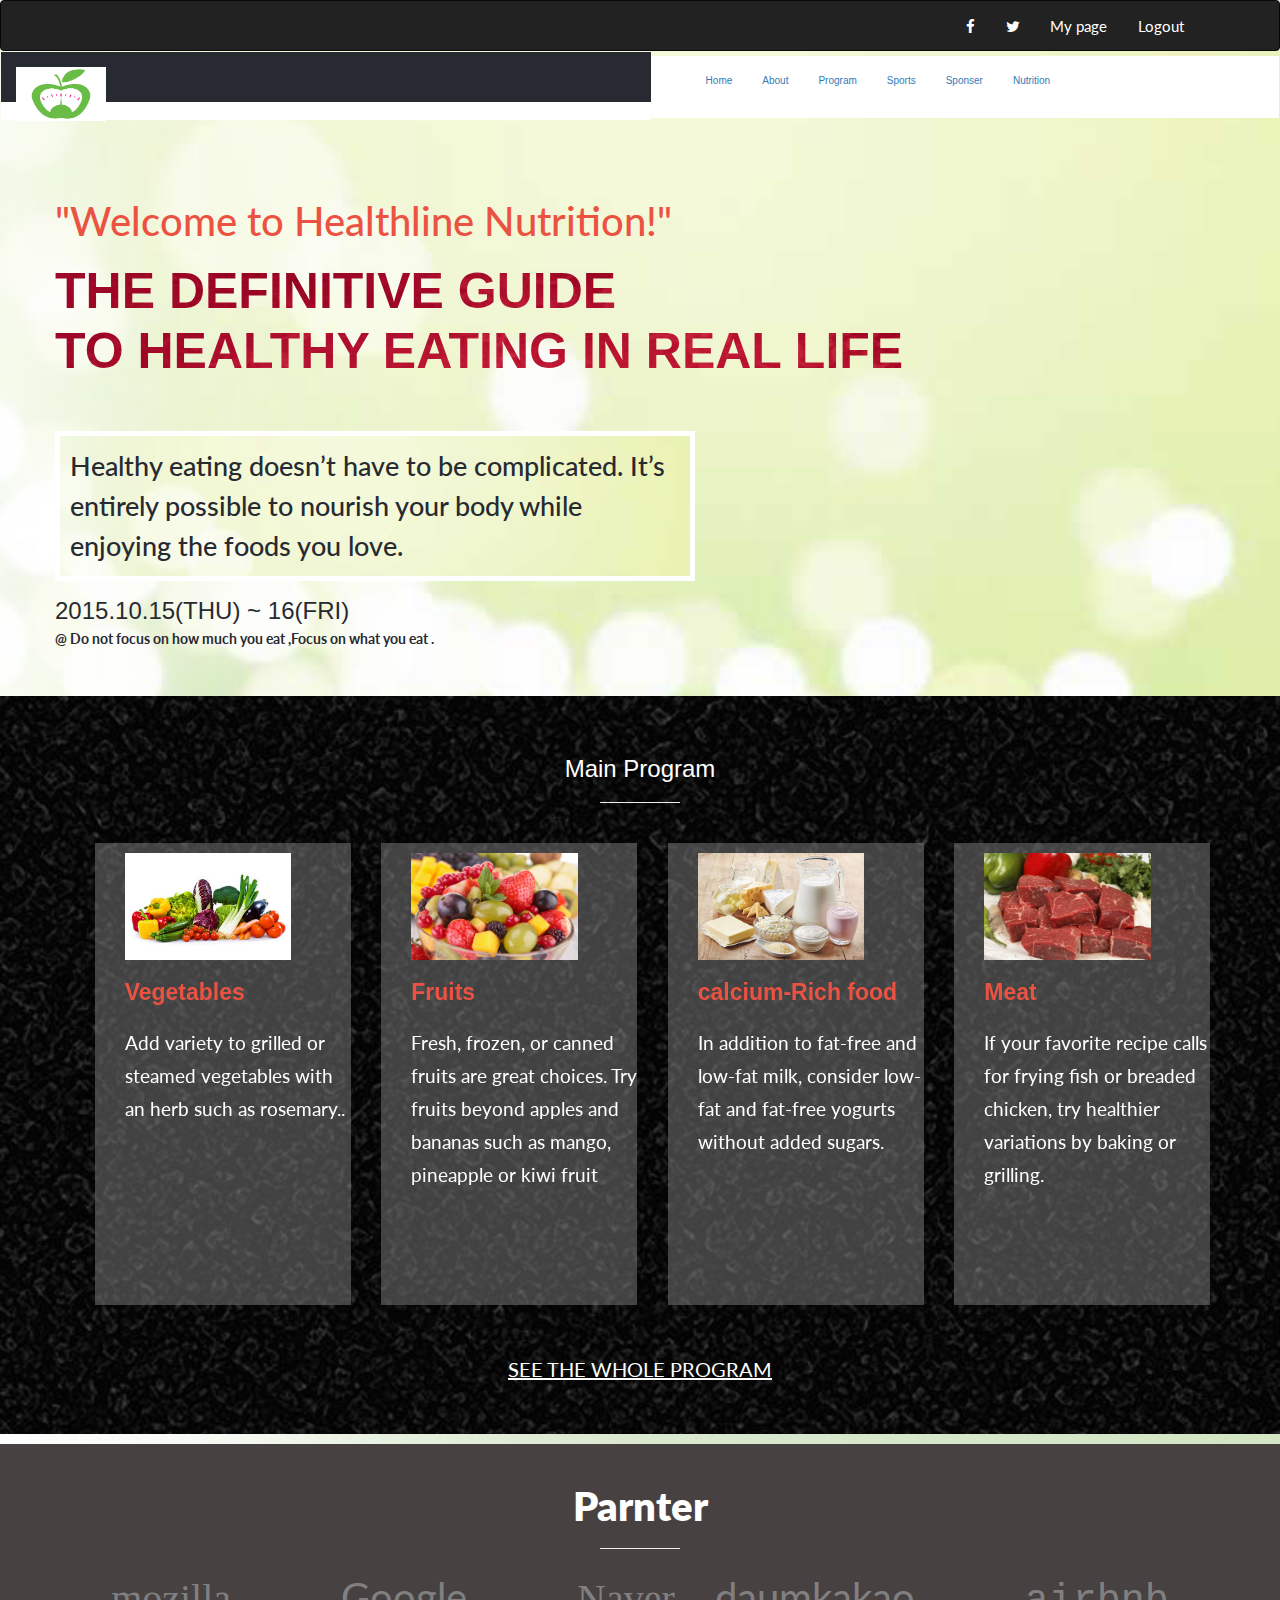
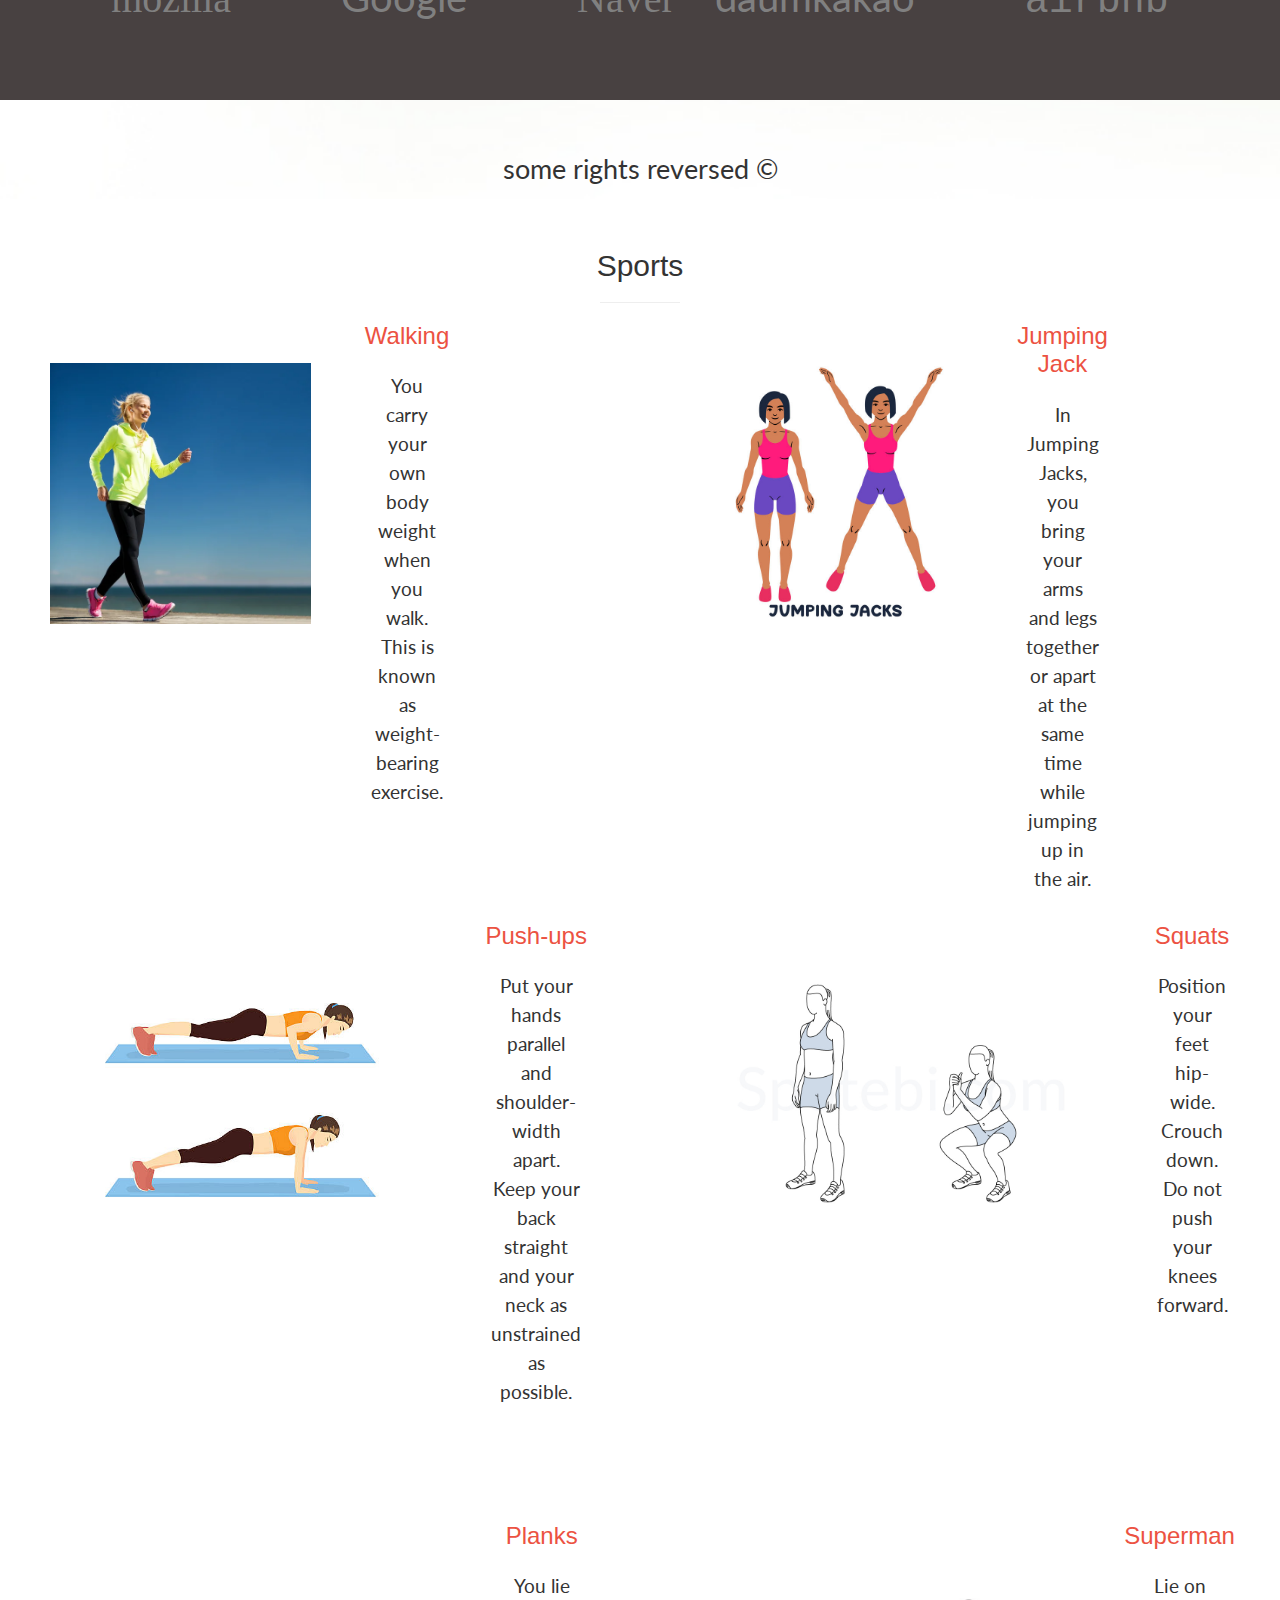
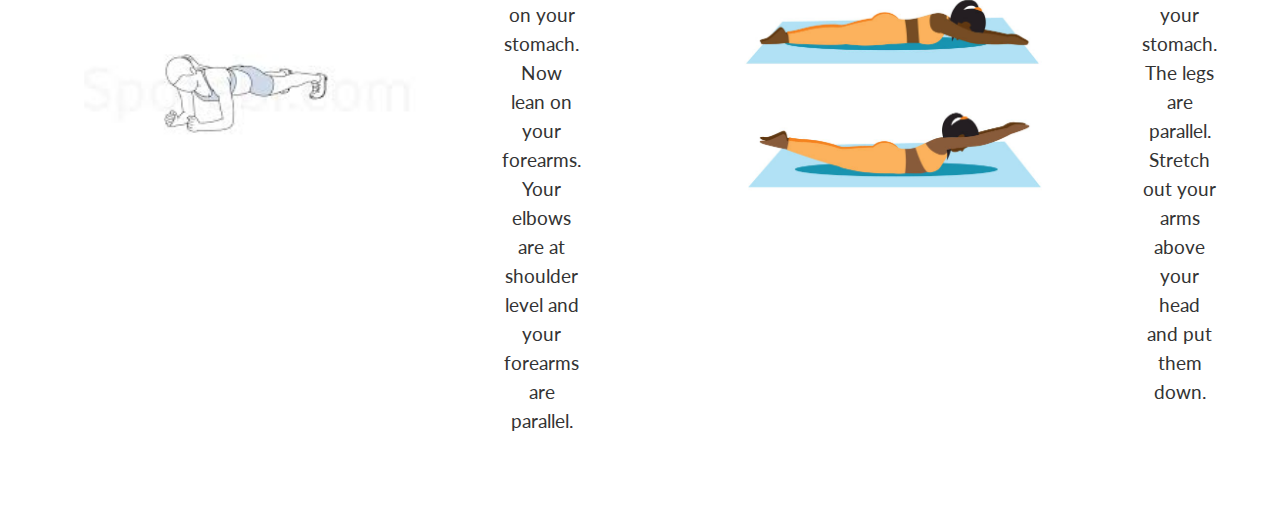
==== index.html @ 082dfc85 "update index" ====
<!DOCTYPE html>
<html lang="en">
  <head>
    <meta charset="UTF-8" />
    <meta http-equiv="X-UA-Compatible" content="IE=edge" />
    <meta name="viewport" content="width=device-width, initial-scale=1.0" />
    <link
      href="https://fonts.googleapis.com/css?family=Lato:400,700"
      rel="stylesheet"
      type="text/css"
    />
    <link href="https://fonts.cdnfonts.com/css/cocogoose" rel="stylesheet">
                
    <link
      rel="stylesheet"
      href="https://maxcdn.bootstrapcdn.com/bootstrap/3.4.1/css/bootstrap.min.css"
    />
    <link
      rel="stylesheet"
      href="https://cdnjs.cloudflare.com/ajax/libs/font-awesome/4.7.0/css/font-awesome.min.css"
    />
    <link rel="stylesheet" href="assets/CSS/style.css" />
    <title>Nutrition</title>
  </head>
  <body>
    <div class="container-fluid">
      <div class="row">
        <nav class="navbar navbar-inverse text-white socialMediaIcons" id="home">
          <div class="icon-bar navbar-right">
            <a href="#" class="facebook"><i class="fa fa-facebook"></i></a>
            <a href="#" class="twitter"><i class="fa fa-twitter"></i></a>
            <a href="#">My page</a>
            <a href="#">Logout</a>
          </div>
        </nav>
      </div>
      <div class="row">
        <nav class="navbar" id="navbar">
          <div class="navbar-header">
            <a class="navbar-brand" href="#">
              <img src="assets/images/img4.png" alt="navbar logo imag" />
            </a>
        </div>
          <ul class="nav navbar-nav navItem text-secondary" id="navMenu">
            <li class="active"><a href="index.html">Home</a></li>
            <li><a href="about.html">About</a></li>
            <li><a href="#program">Program</a></li>
            <li><a href="#sports">Sports</a></li>
            <li><a href="#">Sponser</a></li>
            <li><a href="#">Nutrition</a></li>
          </ul>
         
          <div class="humgurger">
            <span class="bar"></span>
            <span class="bar"></span>
            <span class="bar"></span>
          </div>
        </nav>
      </div>
      <div class="row introduction">
        
        <p>"Welcome to Healthline Nutrition!"</p>
        <h1 class="secondHeader">
          The Definitive Guide<br />
          to Healthy Eating in Real Life
        </h1>

        <p id="second-p">
         Healthy eating doesn’t have to be complicated. It’s entirely possible
          to nourish your body while enjoying the foods you love.
        </p>
        <h3> 2015.10.15(THU) ~ 16(FRI)</h3>
        <h5> @ Do not focus on how much you eat ,Focus on what you eat .</h5>
      </div>
      <div class="row mainProgram" id="program">
        <h3>Main Program</h3>
        <hr />
        <div class="col-sm card">
          <img src="assets/images/vegtables.jpg" alt="Vegtables" />
          <h4 class="card-title">Vegetables</h4>
          <p class="card-text">
            Add variety to grilled or steamed vegetables with an herb such as
            rosemary..
          </p>
        </div>
        <div class="col-sm card">
          <img src="assets/images/fruits.jpg" alt=" fruits" />
          <h4 class="card-title">Fruits</h4>
          <p class="card-text">
            Fresh, frozen, or canned fruits are great choices. Try fruits beyond apples and bananas such as mango, pineapple or kiwi fruit
          </p>
        </div>
        <div class="col-sm card">
          <img
            src="assets/images/calcium.jpg"
            alt=" calcuim-rich food image"
          />
          <h4 class="card-title">calcium-Rich food</h4>
          <p class="card-text">
            In addition to fat-free and low-fat milk, consider low-fat and fat-free yogurts without added sugars.
          </p>
        </div>
        <div class="col-sm card">
          <img src="assets/images/meat.jpg" alt=" meat picture" />
          <h4 class="card-title">Meat</h4>
          <p class="card-text">
            If your favorite recipe calls for frying fish or breaded chicken, try healthier variations by baking or grilling. 
          </p>
        </div>

        <p class="text-white" id="wholeProgram">SEE THE WHOLE PROGRAM</p>
      </div>
      <div class="row">
      <section class="sports">
        <h2>Sports</h2>
        <hr>
      </section>
      
      </div>
      <div class="row">
        <section class="partner">
            <h3>Parnter</h3>
            <hr>
            <span class="mozilla">
             mozilla
            </span>
            <span class=" google">
              Google
            </span>
            <span class="naver">
              Naver
            </span>
            <span  class="daumkakao">
              daumkakao
            </span>
            <span  class="airbnb">
              airbnb
            </span>
        </section>
      </div>
      <div class="row">
        <footer>
             <p>
              some rights reversed 	&copy;
            </p>
            
          </footer>
      </div>
    </div>

    <script src="sport.js"></script>
    <script src="script.js"></script>
  </body>
  
</html>
---- assets/CSS/style.css ----
* {
  font-size: 2rem;
  font-family: "Lato", sans-serif;
}

.container-fluid {
  background-image: url('../images/Nutrition-Background.jpg');
  background-repeat: no-repeat;
  background-size: cover;
}

.socialMediaIcons {
  display: none;
}

.navItem {
  position: fixed;
  left: -100%;
  width: 100%;
  height: 100%;
  gap: 0;
  color: rgb(51, 47, 47);
  font-size: 3.6rem;
  padding: 4rem;
  text-align: center;
  background-color: #f7f3f3;
}

.navItem.active {
  left: 0;
}

.navItem li {
  padding: 2rem;
  border: 3px solid gainsboro;
  margin-top: 2rem;
  margin-left: 2rem;
}

.navItem.active li:hover {
  border: 3px solid red;
}

.navItem.active li a:focus {
  border: 3px solid green;
}

.navbar-brand {
  display: none;
}

.humgurger {
  display: block;
  margin-left: 2.5rem;
  margin-top: 2rem;
}

.humgurger .bar {
  background-color: #272a31;
  display: block;
  width: 25px;
  height: 3px;
  margin: 5px;
  -webkit-transition: all 0.3s ease-in-out;
  transition: all 0.3s ease-in-out;
}

.humgurger.active .bar:nth-child(2) {
  opacity: 0;
}

.humgurger.active .bar:nth-child(1) {
  transform: translateY(8px) rotate(45deg);
}

.humgurger.active .bar:nth-child(3) {
  transform: translateY(-8px) rotate(-45deg);
}

.introduction {
  margin-top: 6rem;
  line-height: 4rem;
}

footer p {
  display: none;
}

.introduction p {
  margin-left: 5.5rem;
  font-size: 2.5rem;
  color: #ec5242;
  font-family: "Lato", sans-serif;
  font-weight: 400;
}

.secondHeader {
  background-image: url('../images/bg2.jpg');
  background-repeat: no-repeat;
  background-size: cover;
  -webkit-background-clip: text;
  -webkit-text-fill-color: transparent;
  text-transform: uppercase;
  font-family: "Cocogoose", sans-serif;
  font-weight: 800;
  -webkit-font-smoothing: antialiased;
  margin-left: 5.5rem;
  line-height: 4rem;
}

#second-p {
  width: 86%;
  max-width: 100%;
  border: 3px solid white;
  color: #272a31;
  padding: 1rem;
  font-family: "Lato", sans-serif;
  background-image: url('../images/Nutrition-Background.jpg');
  background-repeat: no-repeat;
  margin-top: 5rem;
  font-size: 1.6rem;
  line-height: 3rem;
}

.introduction h3 {
  font-family: 'COCOGOOSE', sans-serif;
  color: #272a31;
  margin-left: 5.5rem;
  line-height: 2rem;
}

.introduction h5 {
  font-family: 'Lato', sans-serif;
  margin-bottom: 5rem;
  margin-left: 5.5rem;
  font-weight: 700;
  color: #272a31;
}

.navItem .active {
  width: 100%;
}

.mainProgram {
  text-align: center;
  background-image: url('../images/mainProgram-bg.jpg');
  background-repeat: no-repeat;
  background-size: cover;
  color: white;
  height: 100%;
}

hr {
  width: 80px;
  color: #ec5242;
  background-color: #ec5242;
}

.mainProgram h3 {
  margin-top: 6rem;
}

.card {
  width: 93%;
  display: flex;
  flex-direction: row;
  margin-top: 2rem;
  backdrop-filter: contrast(0.5);
  overflow: hidden;
  margin-left: 2.5rem;
  padding-left: 10px;
}

.card :hover {
  border: 3px solid;
}

.card :focus-visible {
  border: 3px solid;
}

.card img {
  height: 10vh;
  width: 11vw;
  padding-top: 1rem;
}

.card-title {
  color: #ec5242;
  text-align: center;
  font-family: "COCOGOOSE", sans-serif;
  font-weight: 700;
  font-size: 2rem;
  margin-left: 2rem;
  margin-top: 4rem;
}

.card-text {
  font-family: "Lato", cursive;
  margin-left: 2rem;
  margin-top: 1rem;
  text-align: start;
  font-size: 1.7rem;
  line-height: 2.9rem;
}

#wholeProgram {
  text-decoration-line: underline;
  color: white;
  font-family: "Lato", sans-serif;
  font-weight: 400;
  margin-top: 5rem;
}

.sports {
  text-align: center;
}

.sports h2 {
  margin-top: 5rem;
}

.partner {
  display: none;
}

footer {
  display: none;
}

@media only screen and (min-width: 768px) {
  * {
    font-size: 2rem;
    font-family: "COCOGOOSE", sans-serif;
  }

  .container-fluid {
    background-color: #f7f3f3;
    height: 100%;
  }

  .socialMediaIcons {
    display: block;
  }

  .socialMediaIcons .icon-bar {
    padding: 1rem;
    margin-right: 7rem;
  }

  .socialMediaIcons .icon-bar a {
    color: white;
    font-family: "COCOGOOSE", cursive;
    font-family: "Lato", cursive;
    padding-left: 1rem;
    font-size: 1.5rem;
    padding-right: 1.5rem;
  }

  .socialMediaIcons .icon-bar a:hover {
    text-decoration: wavy;
    font-size: larger;
    border: 2px solid darkred;
    background-color: #ec5242;
  }

  .socialMediaIcons .icon-bar a:focus {
    border: 3px solid red;
    text-decoration: wavy;
    font-size: larger;
  }

  #navbar {
    display: flex;
    justify-content: space-between;
  }

  .navbar-brand {
    display: block;
    background-color: #272a31;
  }

  .navbar-brand img {
    width: 7vw;
    height: 6vh;
    margin-right: 53rem;
  }

  .humgurger {
    display: none;
  }

  .navbar-header {
    float: left;
    background-color: white;
    margin-top: -2rem;
  }

  #navMenu {
    font-size: 1.5rem;
    font-family: 'Lato', cursive;
    display: flex;
    position: relative;
    left: 0;
    padding-top: 0;
    background-color: white;
    margin-top: -16px;
  }

  #navMenu li {
    border: none;
    width: initial;
    height: 22px;
    margin: 0;
    padding: 0;
  }

  #navMenu li a {
    font-family: "COCOGOOSE", sans-serif;
    font-size: 1rem;
  }

  .navItem.active {
    width: auto;
  }

  footer p {
    font-size: 2.7rem;
    font-family: "Lato", sans-serif;
    padding-top: 5rem;
    text-align: center;
    display: block;
  }

  .introduction p {
    margin-left: 5.5rem;
    font-size: 4rem;
    color: #ec5242;
    font-family: "Lato", sans-serif;
    font-weight: 500;
  }

  .introduction .secondHeader {
    background-image: url('../images/red-bg.jpg');
    background-repeat: repeat;
    -webkit-background-clip: text;
    -webkit-text-fill-color: transparent;
    text-transform: uppercase;
    font-family: "Cocogoose", "helvetica neue", helvetica, arial, sans-serif;
    font-weight: 800;
    -webkit-font-smoothing: antialiased;
    margin-left: 5.5rem;
    line-height: 6rem;
    font-size: 5rem;
  }

  #second-p {
    width: 50%;
    max-width: 100%;
    border: 5px solid white;
    color: #272a31;
    padding: 1rem;
    font-family: "Lato", cursive;
    margin-top: 5rem;
    font-size: 2.7rem;
    line-height: 4rem;
  }

  .card {
    width: 20%;
    max-width: 100%;
    display: inline-flex;
    flex-direction: column;
    backdrop-filter: contrast(0.5);
    height: 46.2rem;
  }

  .card img {
    height: 13vh;
    width: 13vw;
    padding-top: 1rem;
    margin-left: 2rem;
  }

  .card-title {
    color: #ec5242;
    text-align: left;
    font-family: "COCOGOOSE", sans-serif;
    font-weight: 700;
    font-size: 2.3rem;
    margin-top: 2rem;
  }

  .card-text {
    font-family: "Lato", cursive;
    text-align: start;
    font-size: 1.9rem;
    line-height: 3.3rem;
  }

  #wholeProgram {
    text-decoration-line: underline;
    color: white;
    font-family: 'Lato', sans-serif;
    font-weight: 400;
    margin-top: 5rem;
    margin-bottom: 5rem;
  }

  .sports .card1 {
    width: 60%;
    margin-left: 1rem;
    margin-right: 1rem;
    display: flex;
    height: 60rem;
  }

  .card1 img {
    width: 60vw;
    height: 29vh;
    margin: 4rem;
  }

  .card2 {
    display: flex;
    flex-direction: column;
  }

  .card2 h3 {
    display: contents;
    color: #ec5242;
    margin-top: 10rem;
    font-family: "COCOGOOSE", sans-serif;
  }

  .card2 p {
    font-family: "Lato", sans-serif;
    padding: 2rem;
    line-height: 2.9rem;
    font-size: 1.9rem;
  }

  .partner {
    text-align: center;
    margin-top: 0;
    background-color: #484141;
    color: white;
    padding-bottom: 7rem;
    display: block;
  }

  .partner h3 {
    font-family: "Lato", sans-serif;
    margin-top: 1rem;
    padding-top: 4rem;
    font-size: 4rem;
    font-weight: 800;
  }

  .partner .mozilla {
    font-family: "Titan One", cursive;
    text-align: left;
    color: grey;
    font-size: 4rem;
    padding-right: 10rem;
  }

  .partner .google {
    font-family: "Lato", cursive;
    text-align: left;
    color: grey;
    font-size: 4rem;
    padding-right: 10rem;
  }

  .partner .naver {
    font-family: "Titan One", cursive;
    text-align: left;
    color: grey;
    font-size: 4rem;
    margin-right: 3rem;
  }

  .partner .daumkakao {
    font-family: "Lato", cursive;
    text-align: left;
    color: grey;
    font-size: 4rem;
    padding-right: 10rem;
  }

  .partner .airbnb {
    font-family: monospace;
    text-align: left;
    color: grey;
    font-size: 4rem;
  }

  footer {
    text-align: center;
    display: block;
  }
}
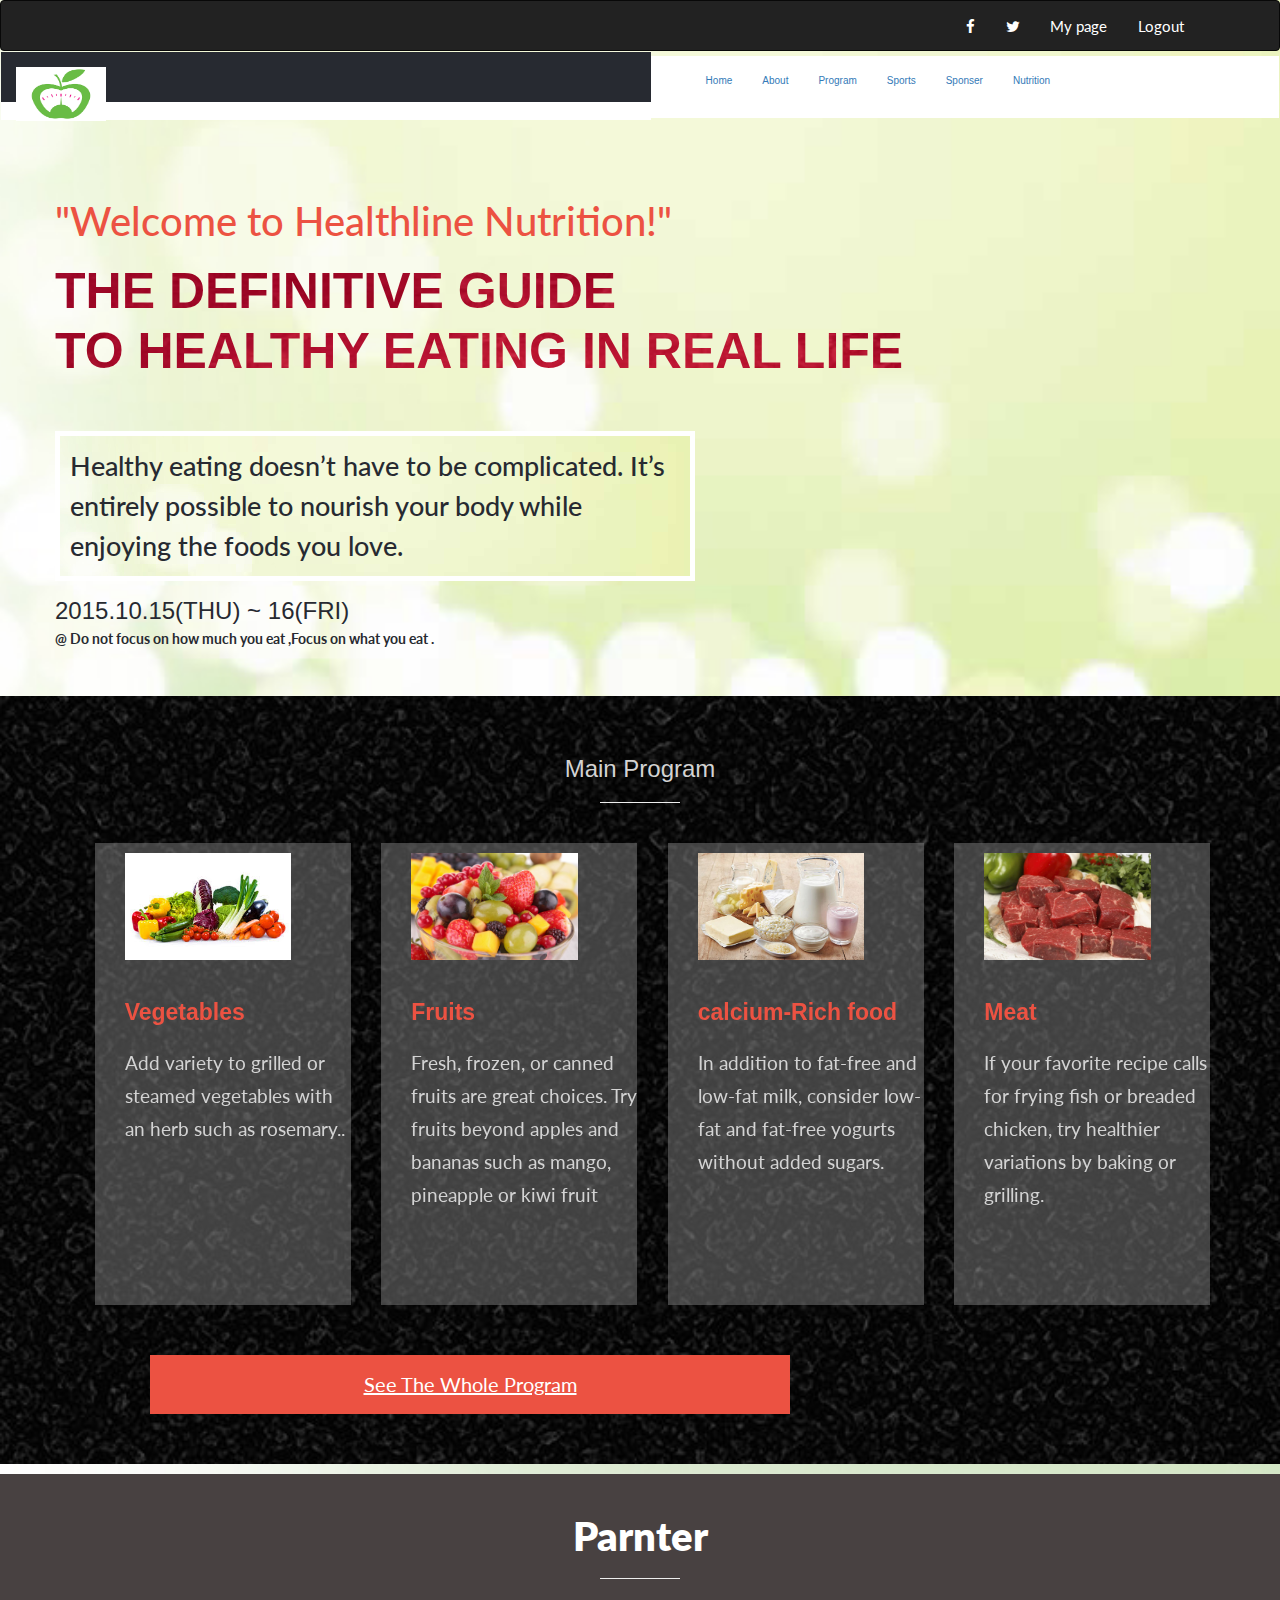
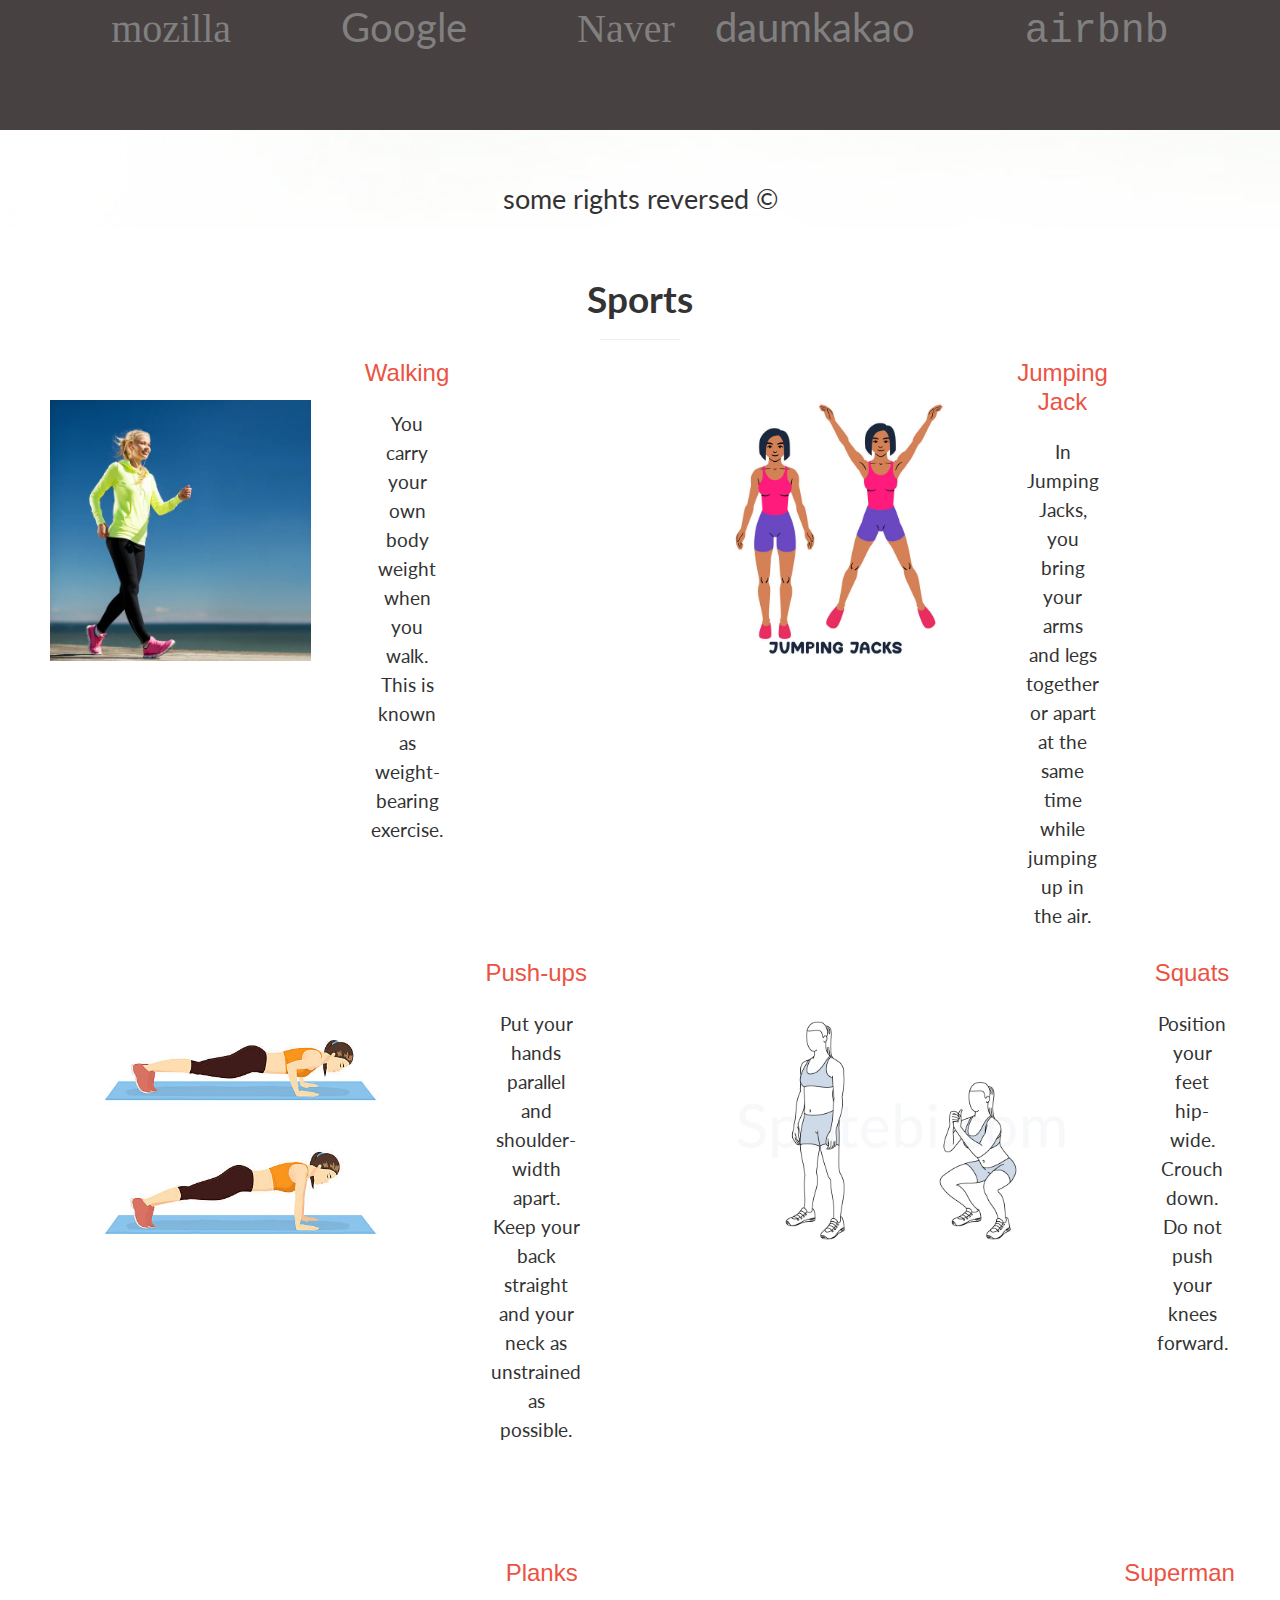
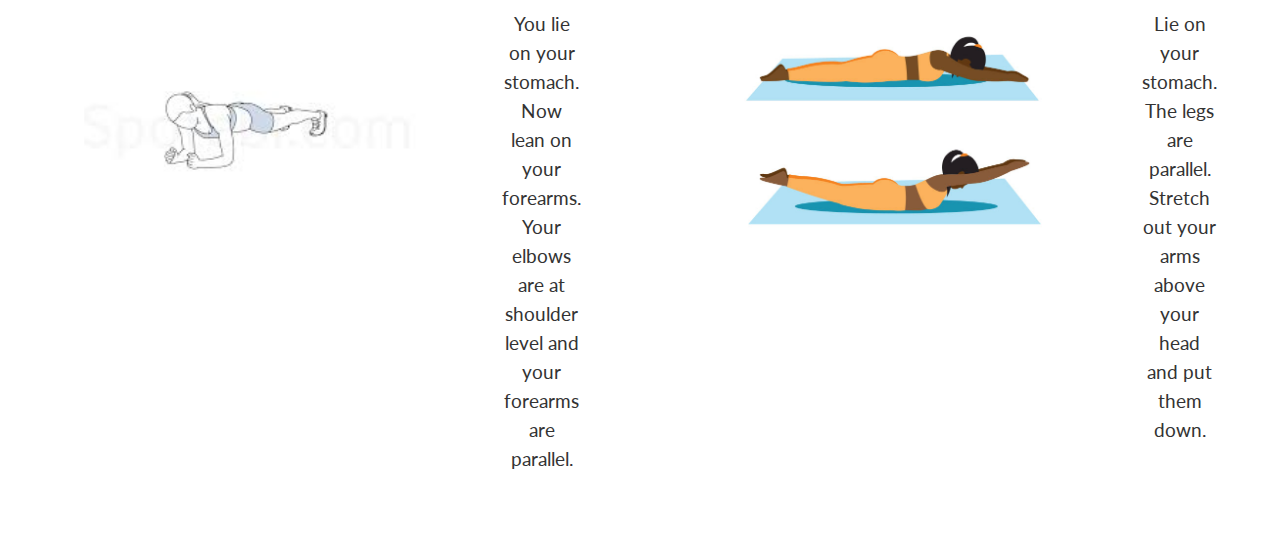
==== commit 64ee80d4: "update Main Program mobile version" ====
--- a/index.html
+++ b/index.html
@@ -108,7 +108,7 @@
           </p>
         </div>
 
-        <p class="text-white" id="wholeProgram">SEE THE WHOLE PROGRAM</p>
+        <p class="text-white" id="wholeProgram">See The Whole Program</p>
       </div>
       <div class="row">
       <section class="sports">
--- a/assets/CSS/style.css
+++ b/assets/CSS/style.css
@@ -1,11 +1,10 @@
-
 * {
   font-size: 2rem;
   font-family: "Lato", sans-serif;
 }
 
 .container-fluid {
-  background-image: url('../images/Nutrition-Background.jpg');
+  background-image: url("../images/Nutrition-Background.jpg");
   background-repeat: no-repeat;
   background-size: cover;
 }
@@ -96,7 +95,7 @@
 }
 
 .secondHeader {
-  background-image: url('../images/bg2.jpg');
+  background-image: url("../images/bg2.jpg");
   background-repeat: no-repeat;
   background-size: cover;
   -webkit-background-clip: text;
@@ -116,7 +115,7 @@
   color: #272a31;
   padding: 1rem;
   font-family: "Lato", sans-serif;
-  background-image: url('../images/Nutrition-Background.jpg');
+  background-image: url("../images/Nutrition-Background.jpg");
   background-repeat: no-repeat;
   margin-top: 5rem;
   font-size: 1.6rem;
@@ -124,14 +123,14 @@
 }
 
 .introduction h3 {
-  font-family: 'COCOGOOSE', sans-serif;
+  font-family: "COCOGOOSE", sans-serif;
   color: #272a31;
   margin-left: 5.5rem;
   line-height: 2rem;
 }
 
 .introduction h5 {
-  font-family: 'Lato', sans-serif;
+  font-family: "Lato", sans-serif;
   margin-bottom: 5rem;
   margin-left: 5.5rem;
   font-weight: 700;
@@ -144,7 +143,7 @@
 
 .mainProgram {
   text-align: center;
-  background-image: url('../images/mainProgram-bg.jpg');
+  background-image: url("../images/mainProgram-bg.jpg");
   background-repeat: no-repeat;
   background-size: cover;
   color: white;
@@ -159,6 +158,7 @@
 
 .mainProgram h3 {
   margin-top: 6rem;
+  color: #d3d3d3;
 }
 
 .card {
@@ -181,36 +181,41 @@
 }
 
 .card img {
-  height: 10vh;
-  width: 11vw;
+  height: 18vh;
+  width: 18vw;
   padding-top: 1rem;
 }
 
 .card-title {
   color: #ec5242;
-  text-align: center;
-  font-family: "COCOGOOSE", sans-serif;
-  font-weight: 700;
-  font-size: 2rem;
-  margin-left: 2rem;
-  margin-top: 4rem;
+    text-align: center;
+    font-family: "COCOGOOSE", sans-serif;
+    font-size: 1.7rem;
+    margin-left: 2rem;
+    text-align: start;
+    padding-top: 2rem;
 }
 
 .card-text {
-  font-family: "Lato", cursive;
+  font-family: "Lato", sans-serif;
   margin-left: 2rem;
   margin-top: 1rem;
   text-align: start;
   font-size: 1.7rem;
   line-height: 2.9rem;
+  color: #d3d3d3;
 }
 
 #wholeProgram {
-  text-decoration-line: underline;
-  color: white;
+  color: #d3d3d3;
   font-family: "Lato", sans-serif;
   font-weight: 400;
   margin-top: 5rem;
+  width: 50%;
+  background-color: #ec5242;
+  padding: 15px;
+  margin-left: 15rem;
+  margin-bottom: 5rem;
 }
 
 .sports {
@@ -219,6 +224,9 @@
 
 .sports h2 {
   margin-top: 5rem;
+  font-family: 'Lato', sans-serif;
+  font-weight: 700;
+  font-size: 3.7rem;
 }
 
 .partner {
@@ -299,7 +307,7 @@
 
   #navMenu {
     font-size: 1.5rem;
-    font-family: 'Lato', cursive;
+    font-family: "Lato", cursive;
     display: flex;
     position: relative;
     left: 0;
@@ -342,7 +350,7 @@
   }
 
   .introduction .secondHeader {
-    background-image: url('../images/red-bg.jpg');
+    background-image: url("../images/red-bg.jpg");
     background-repeat: repeat;
     -webkit-background-clip: text;
     -webkit-text-fill-color: transparent;
@@ -402,7 +410,7 @@
   #wholeProgram {
     text-decoration-line: underline;
     color: white;
-    font-family: 'Lato', sans-serif;
+    font-family: "Lato", sans-serif;
     font-weight: 400;
     margin-top: 5rem;
     margin-bottom: 5rem;
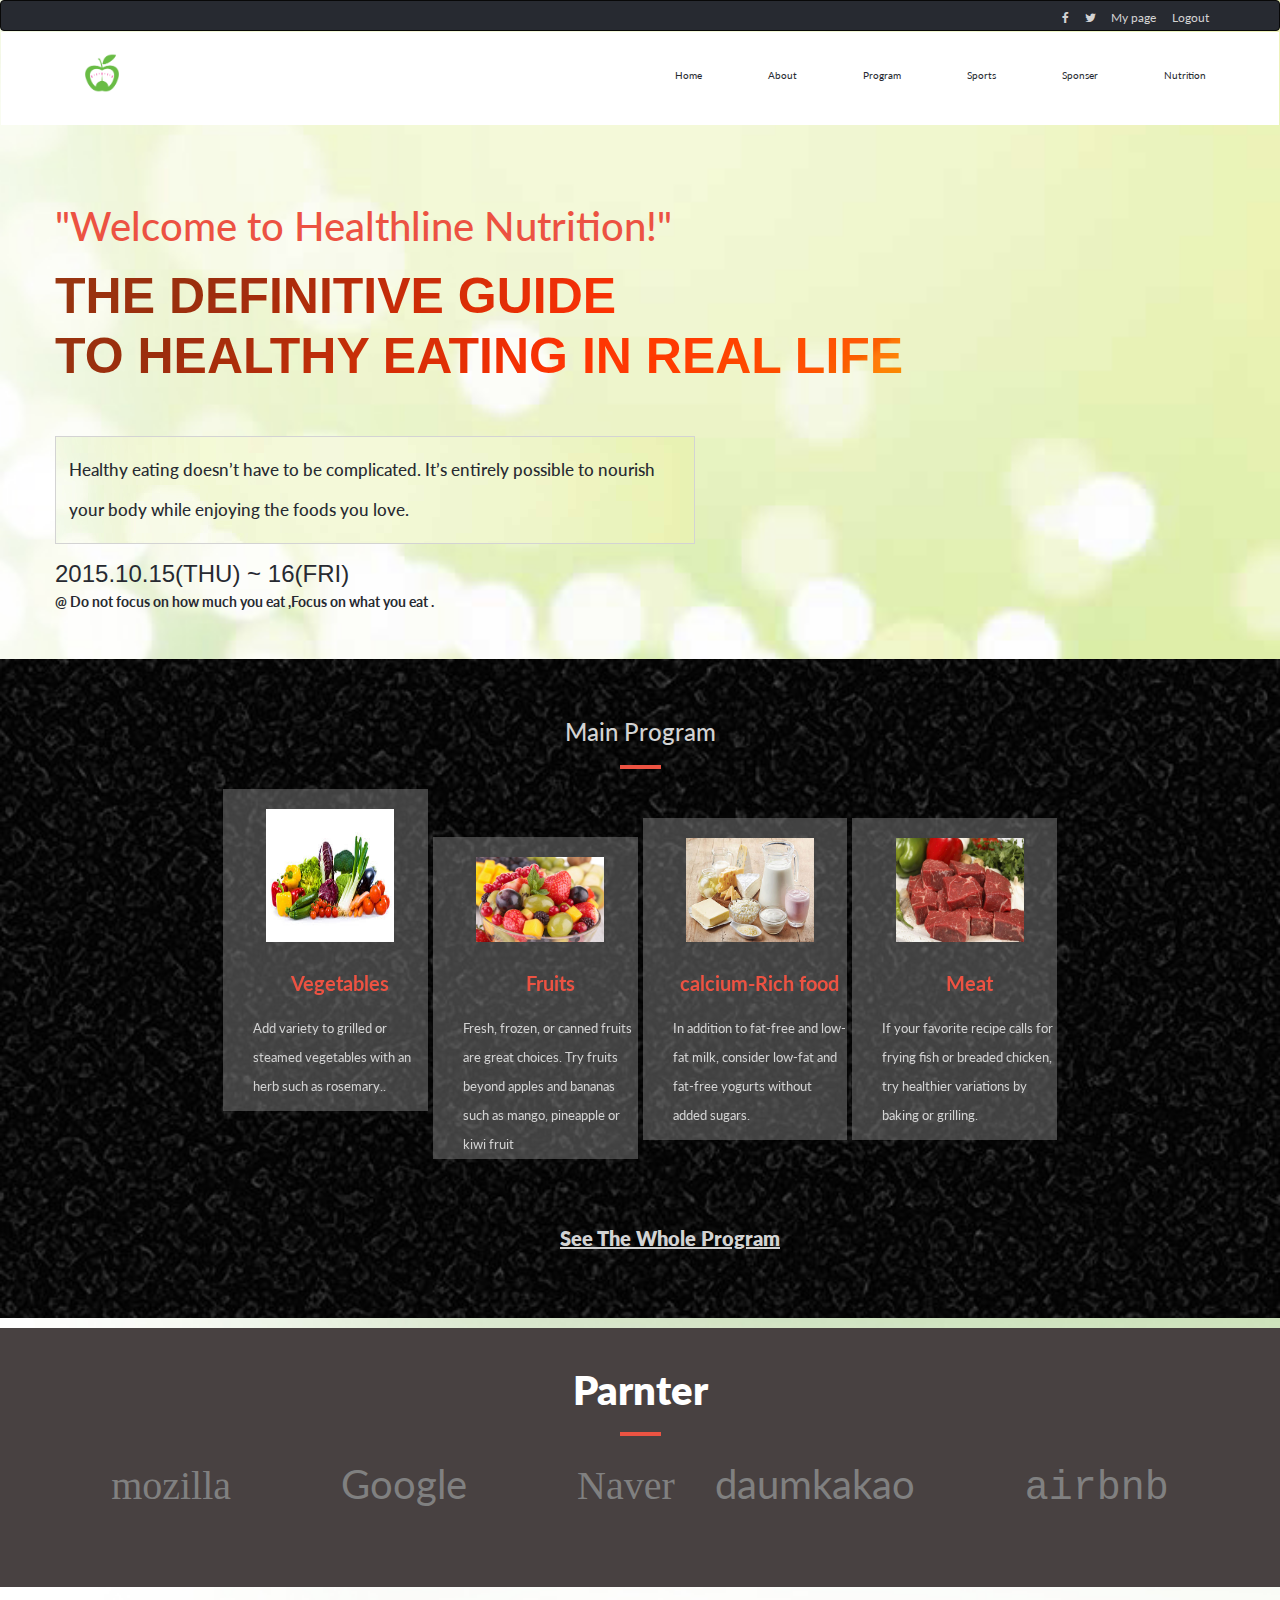
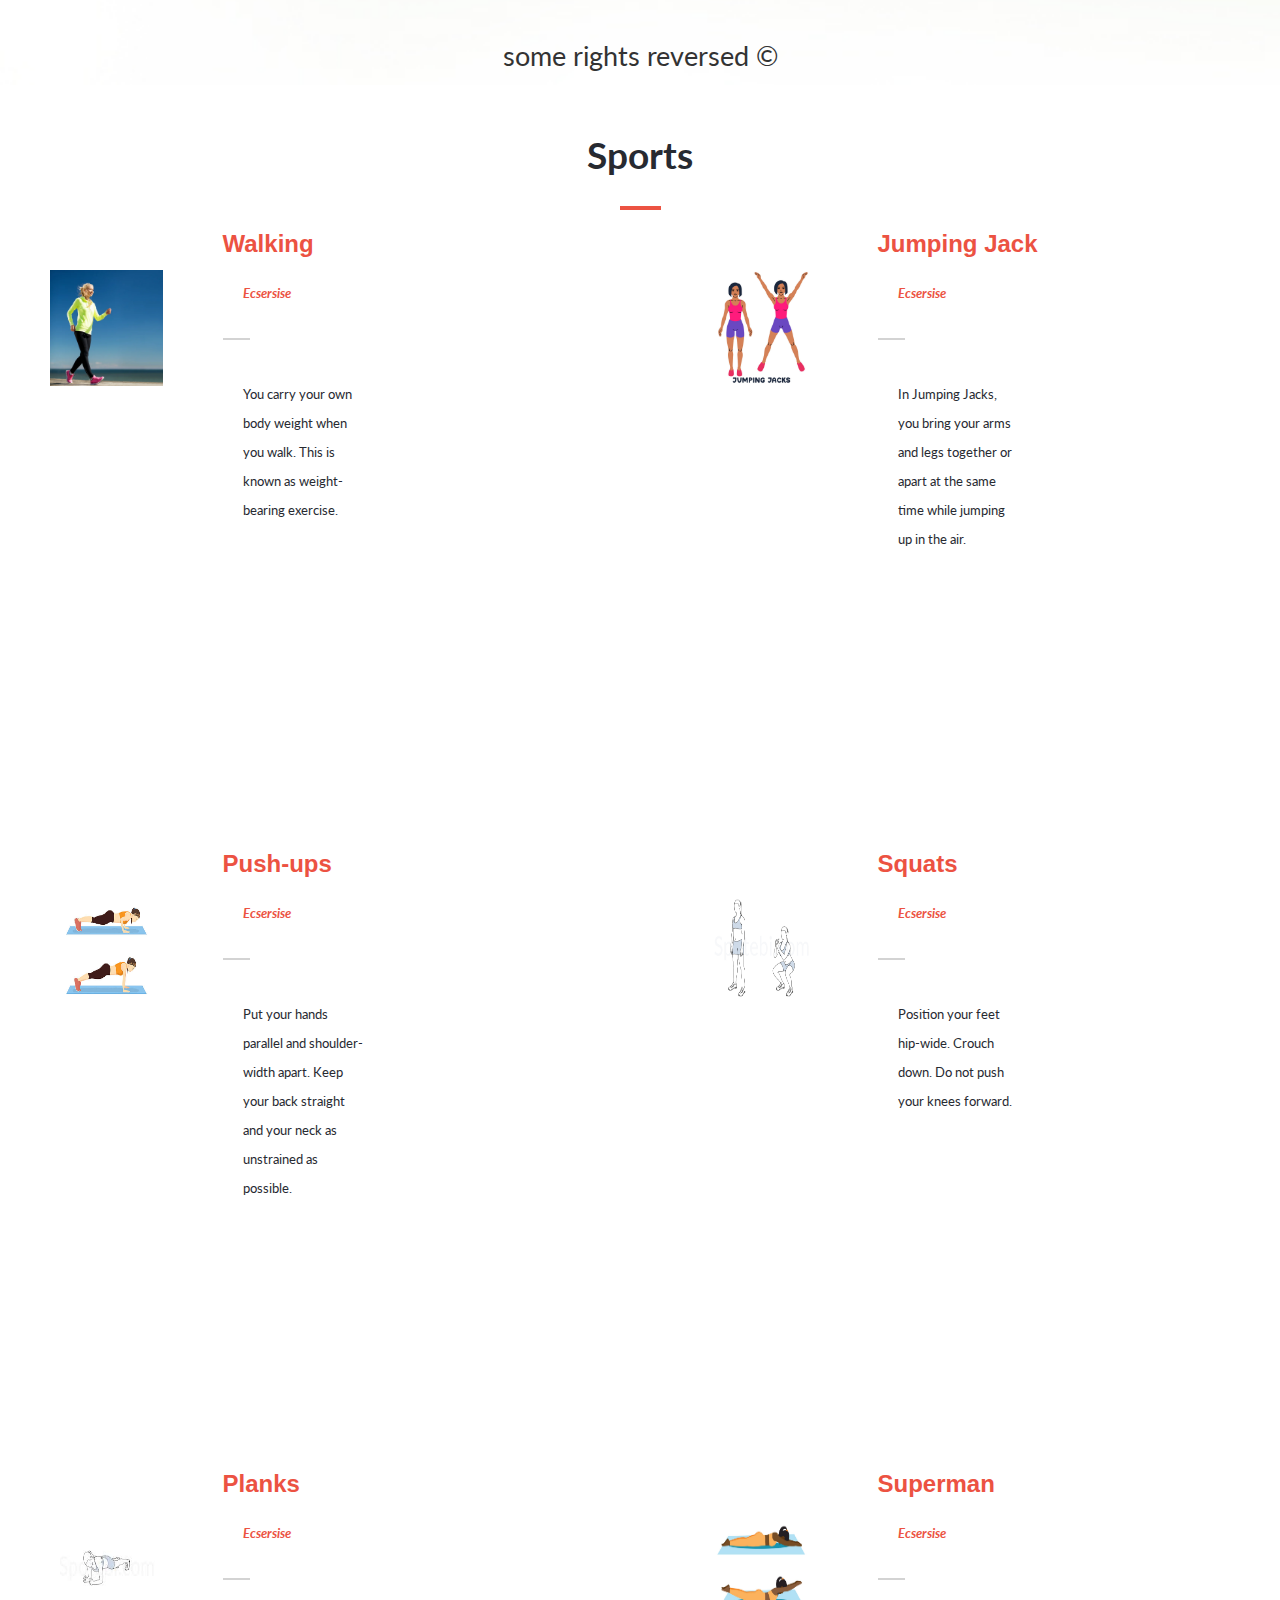
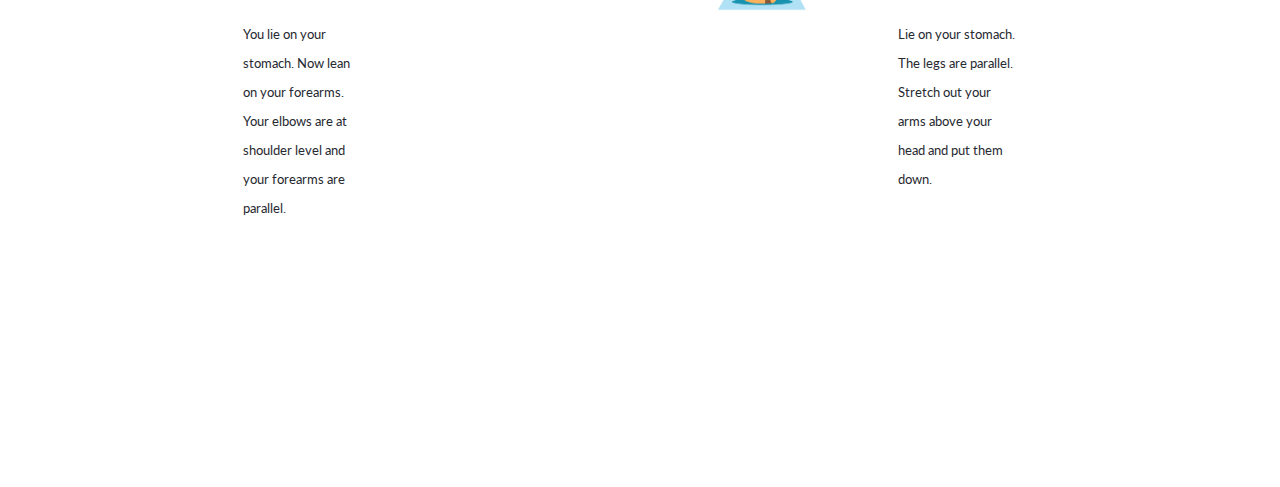
==== commit 93d04705: "update style" ====
--- a/index.html
+++ b/index.html
@@ -147,9 +147,8 @@
           </footer>
       </div>
     </div>
-
+    <script src="script.js"></script>
     <script src="sport.js"></script>
-    <script src="script.js"></script>
   </body>
   
 </html>
--- a/assets/CSS/style.css
+++ b/assets/CSS/style.css
@@ -146,14 +146,14 @@
   background-image: url("../images/mainProgram-bg.jpg");
   background-repeat: no-repeat;
   background-size: cover;
-  color: white;
+  color: #d3d3d3;
   height: 100%;
+  font-family: 'Lato', sans-serif;
 }
 
 hr {
-  width: 80px;
-  color: #ec5242;
-  background-color: #ec5242;
+  width: 37px;
+  border: 2px solid #ec5342;
 }
 
 .mainProgram h3 {
@@ -188,12 +188,11 @@
 
 .card-title {
   color: #ec5242;
-    text-align: center;
-    font-family: "COCOGOOSE", sans-serif;
-    font-size: 1.7rem;
-    margin-left: 2rem;
-    text-align: start;
-    padding-top: 2rem;
+  font-family: "COCOGOOSE", sans-serif;
+  font-size: 1.7rem;
+  margin-left: 2rem;
+  text-align: start;
+  padding-top: 2rem;
 }
 
 .card-text {
@@ -220,13 +219,58 @@
 
 .sports {
   text-align: center;
+  display: flex;
+  flex-direction: column;
 }
 
 .sports h2 {
   margin-top: 5rem;
-  font-family: 'Lato', sans-serif;
+  font-family: "Lato", sans-serif;
   font-weight: 700;
   font-size: 3.7rem;
+  color: #272a31;
+}
+
+.sports .col-sm-6 .card1 {
+  display: flex;
+  flex-direction: row;
+  margin-bottom: 2rem;
+  padding-bottom: 2rem;
+}
+
+.sports .col-sm-6 .card1 img {
+  width: 30%;
+  height: 20%;
+}
+
+.sports .card2 {
+  display: flex;
+  flex-direction: column;
+  text-align: left;
+  color: #272a31;
+  font-family: "Lato", sans-serif;
+  padding-left: 2rem;
+}
+
+.sports .card2 h3 {
+  font-weight: 700;
+}
+
+.redTxt {
+  color: #ec5242;
+  font-weight: 700;
+  font-style: italic;
+}
+
+.horizantalLine {
+  width: 25px;
+  border: 1px solid #d3d3d3;
+  margin-left: 0;
+  margin-top: 0;
+}
+
+.sports .card2 p {
+  font-size: 1.3rem;
 }
 
 .partner {
@@ -246,24 +290,32 @@
   .container-fluid {
     background-color: #f7f3f3;
     height: 100%;
+    overflow: hidden;
+  }
+
+  #home {
+    min-height: 20px;
+    overflow: hidden;
   }
 
   .socialMediaIcons {
-    display: block;
+    display: flex;
+    background-color: #272a31;
+    color: #d3d3d3;
+    font-family: "Lato", sans-serif;
+    flex-direction: row-reverse;
+    align-items: center;
   }
 
   .socialMediaIcons .icon-bar {
-    padding: 1rem;
     margin-right: 7rem;
   }
 
   .socialMediaIcons .icon-bar a {
-    color: white;
-    font-family: "COCOGOOSE", cursive;
-    font-family: "Lato", cursive;
+    color: #d3d3d3;
+    font-family: "Lato", sans-serif;
     padding-left: 1rem;
-    font-size: 1.5rem;
-    padding-right: 1.5rem;
+    font-size: 1.2rem;
   }
 
   .socialMediaIcons .icon-bar a:hover {
@@ -282,17 +334,19 @@
   #navbar {
     display: flex;
     justify-content: space-between;
+    margin-top: -20px;
   }
 
   .navbar-brand {
-    display: block;
-    background-color: #272a31;
+    display: flex;
+    min-height: 82px;
+    margin-left: 6rem;
   }
 
   .navbar-brand img {
-    width: 7vw;
-    height: 6vh;
-    margin-right: 53rem;
+    width: 52px;
+    height: 40px;
+    align-self: center;
   }
 
   .humgurger {
@@ -302,31 +356,40 @@
   .navbar-header {
     float: left;
     background-color: white;
-    margin-top: -2rem;
   }
 
   #navMenu {
     font-size: 1.5rem;
-    font-family: "Lato", cursive;
+    font-family: "Lato", sans-serif;
     display: flex;
     position: relative;
     left: 0;
     padding-top: 0;
     background-color: white;
-    margin-top: -16px;
+    justify-content: end;
   }
 
   #navMenu li {
     border: none;
     width: initial;
-    height: 22px;
     margin: 0;
     padding: 0;
   }
 
   #navMenu li a {
-    font-family: "COCOGOOSE", sans-serif;
     font-size: 1rem;
+    color: #272a31;
+    font-family: "Lato", sans-serif;
+    padding: 33px;
+    padding-bottom: 0;
+  }
+
+  #navMenu li a:hover {
+    font-size: 1.3rem;
+    color: #ec5242;
+    border: 4px solid #ec5242;
+    background-color: #fff;
+    align-self: center;
   }
 
   .navItem.active {
@@ -350,12 +413,12 @@
   }
 
   .introduction .secondHeader {
-    background-image: url("../images/red-bg.jpg");
-    background-repeat: repeat;
+    background-image: url("../images/bg2.jpg");
+    background-repeat: no-repeat;
     -webkit-background-clip: text;
     -webkit-text-fill-color: transparent;
     text-transform: uppercase;
-    font-family: "Cocogoose", "helvetica neue", helvetica, arial, sans-serif;
+    font-family: "Cocogoose", sans-serif;
     font-weight: 800;
     -webkit-font-smoothing: antialiased;
     margin-left: 5.5rem;
@@ -366,54 +429,61 @@
   #second-p {
     width: 50%;
     max-width: 100%;
-    border: 5px solid white;
+    border: 1px solid #d3d3d3;
     color: #272a31;
-    padding: 1rem;
-    font-family: "Lato", cursive;
+    padding: 1.3rem;
+    font-family: "Lato", sans-serif;
     margin-top: 5rem;
-    font-size: 2.7rem;
+    font-size: 1.7rem;
     line-height: 4rem;
+    background-image: url('../images/Nutrition-Background.jpg');
+    background-repeat: no-repeat;
   }
 
   .card {
-    width: 20%;
+    width: 16%;
     max-width: 100%;
     display: inline-flex;
     flex-direction: column;
     backdrop-filter: contrast(0.5);
-    height: 46.2rem;
+    height: 32.2rem;
+    margin: 0;
   }
 
   .card img {
-    height: 13vh;
-    width: 13vw;
-    padding-top: 1rem;
-    margin-left: 2rem;
+    height: 29vh;
+    width: 10vw;
+    padding-top: 2rem;
+    align-self: center;
   }
 
   .card-title {
     color: #ec5242;
-    text-align: left;
-    font-family: "COCOGOOSE", sans-serif;
+    text-align: center;
+    font-family: "Lato", sans-serif;
     font-weight: 700;
-    font-size: 2.3rem;
-    margin-top: 2rem;
+    font-size: 2rem;
   }
 
   .card-text {
-    font-family: "Lato", cursive;
+    font-family: "Lato", sans-serif;
     text-align: start;
-    font-size: 1.9rem;
-    line-height: 3.3rem;
+    font-size: 1.3rem;
+  }
+
+  .card:hover {
+     border: 2px solid #d3d3d3;
   }
 
   #wholeProgram {
     text-decoration-line: underline;
-    color: white;
-    font-family: "Lato", sans-serif;
-    font-weight: 400;
+    color: #d3d3d3;
+    font-family: "Lato", sans-serif;
+    font-weight: 800;
     margin-top: 5rem;
     margin-bottom: 5rem;
+    background: none;
+    margin-left: 35rem;
   }
 
   .sports .card1 {
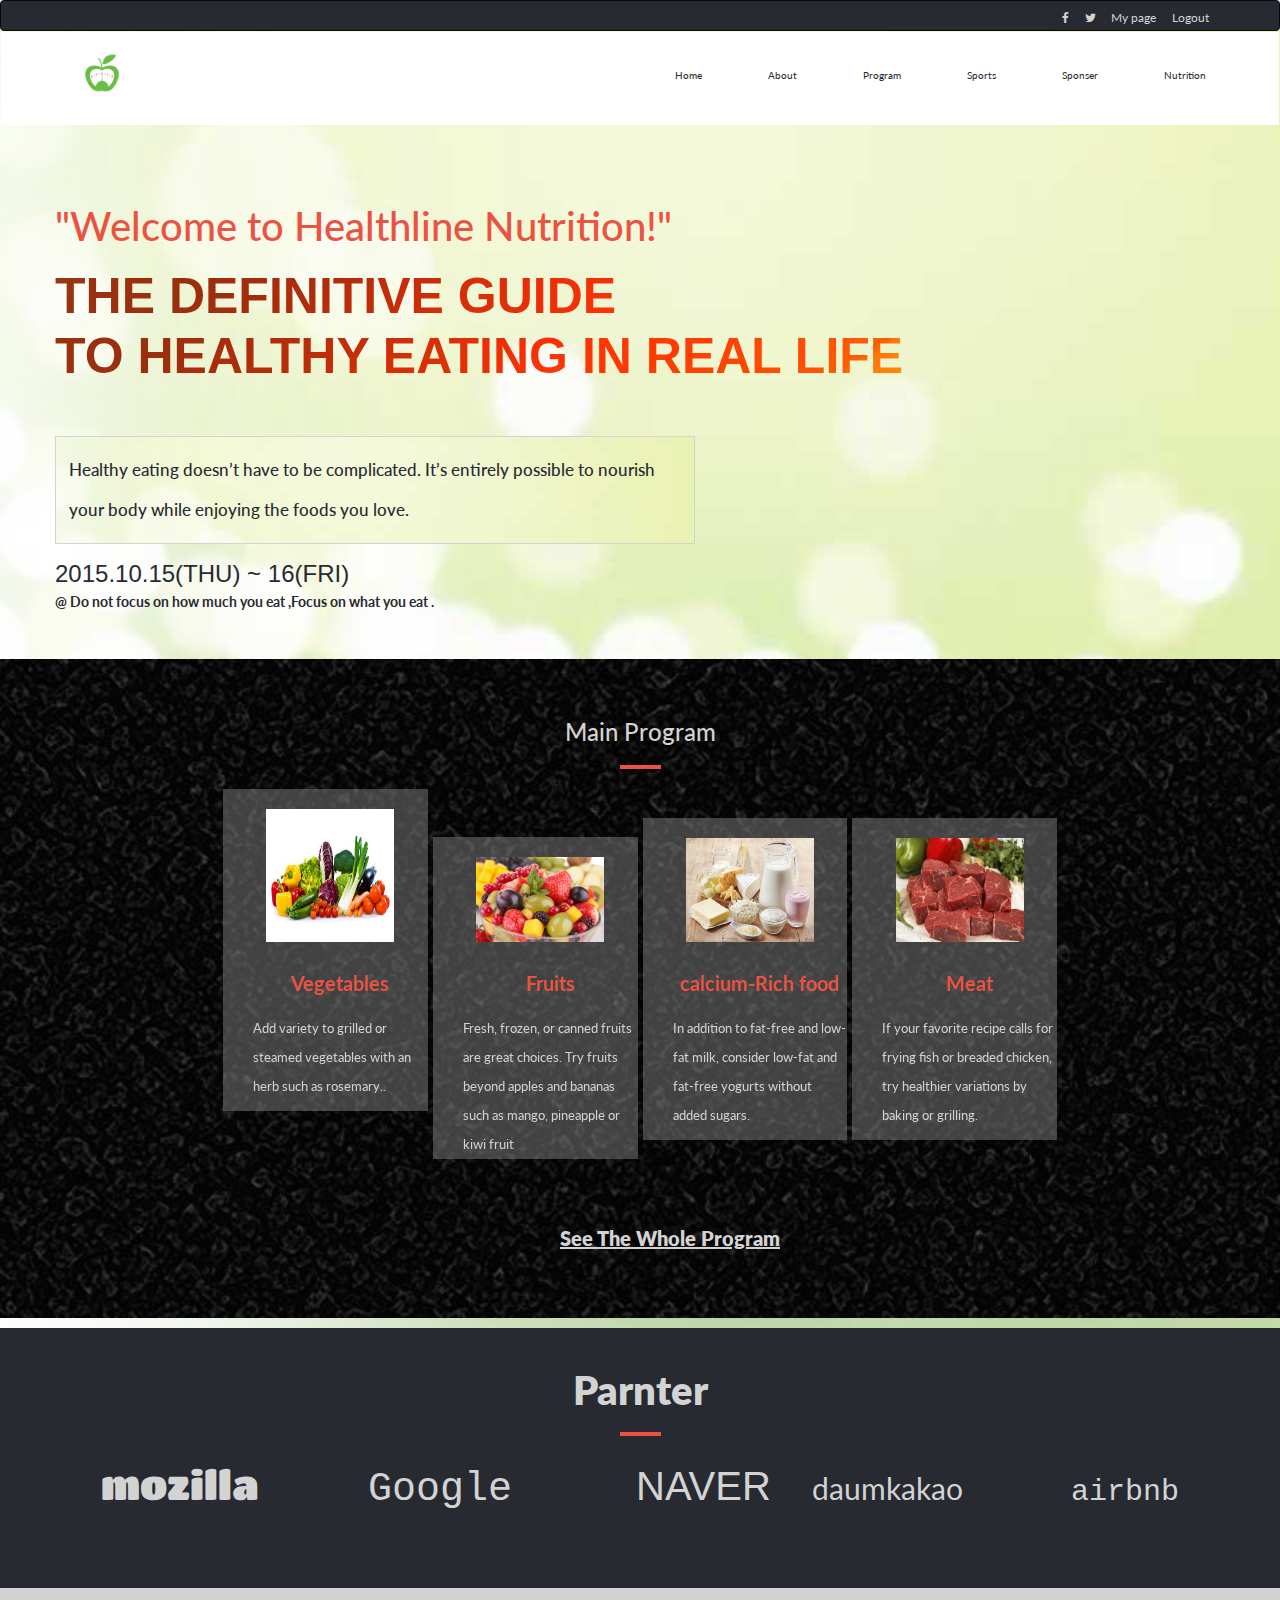
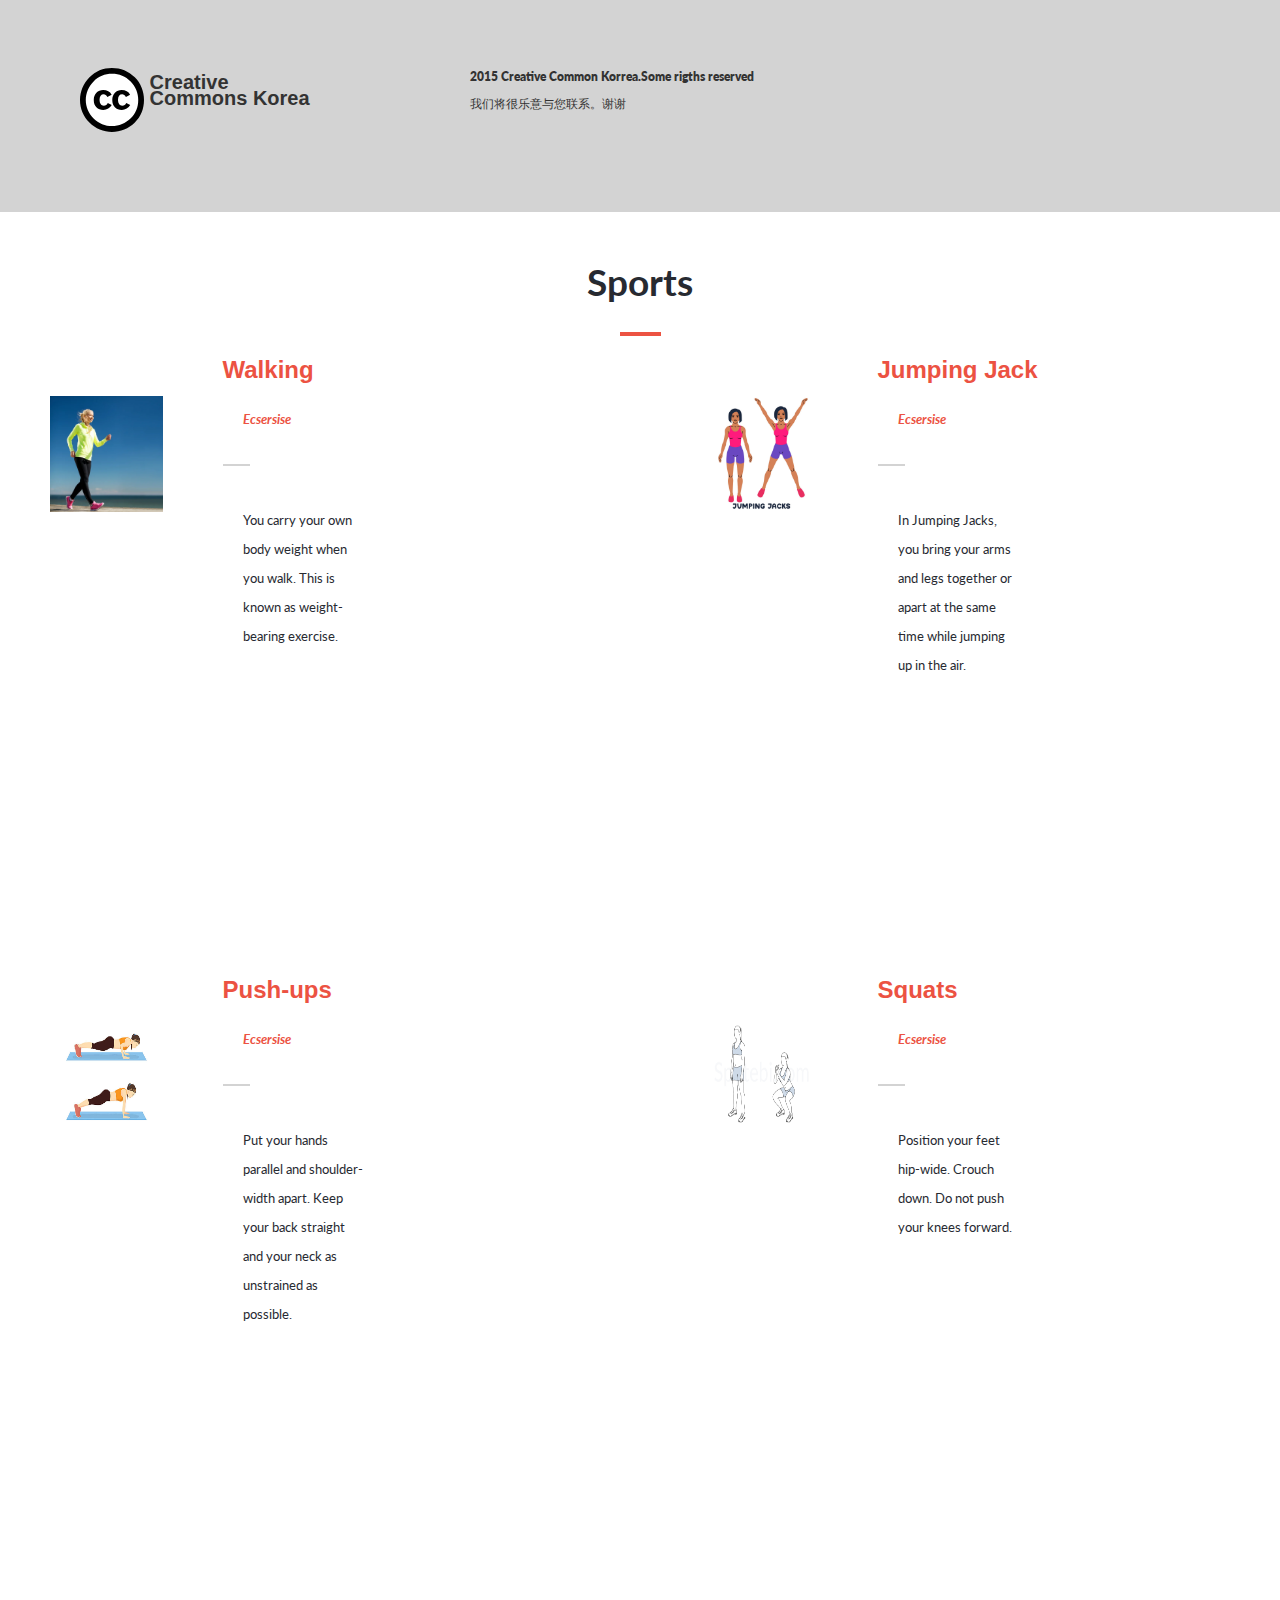
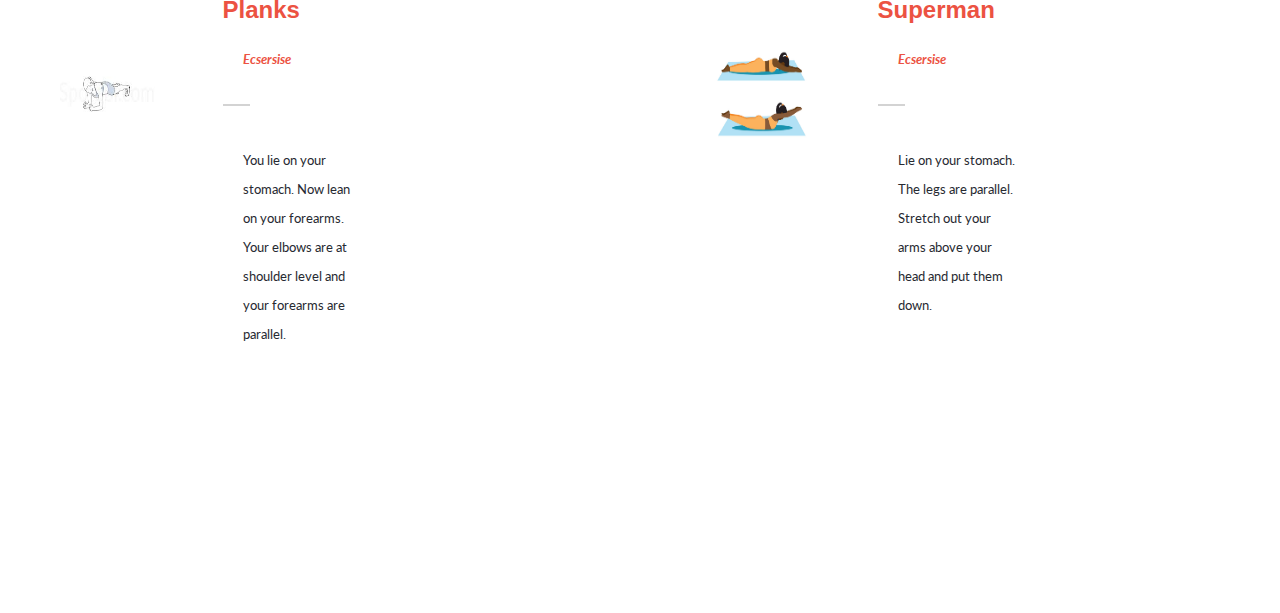
==== commit 1f751707: "update index and add footer section" ====
--- a/index.html
+++ b/index.html
@@ -9,8 +9,8 @@
       rel="stylesheet"
       type="text/css"
     />
-    <link href="https://fonts.cdnfonts.com/css/cocogoose" rel="stylesheet">
-                
+    <link href="https://fonts.cdnfonts.com/css/cocogoose" rel="stylesheet" />
+
     <link
       rel="stylesheet"
       href="https://maxcdn.bootstrapcdn.com/bootstrap/3.4.1/css/bootstrap.min.css"
@@ -19,13 +19,22 @@
       rel="stylesheet"
       href="https://cdnjs.cloudflare.com/ajax/libs/font-awesome/4.7.0/css/font-awesome.min.css"
     />
+    <link rel="preconnect" href="https://fonts.googleapis.com" />
+    <link rel="preconnect" href="https://fonts.gstatic.com" crossorigin />
+    <link
+      href="https://fonts.googleapis.com/css2?family=Titan+One&display=swap"
+      rel="stylesheet"
+    />
     <link rel="stylesheet" href="assets/CSS/style.css" />
     <title>Nutrition</title>
   </head>
   <body>
     <div class="container-fluid">
       <div class="row">
-        <nav class="navbar navbar-inverse text-white socialMediaIcons" id="home">
+        <nav
+          class="navbar navbar-inverse text-white socialMediaIcons"
+          id="home"
+        >
           <div class="icon-bar navbar-right">
             <a href="#" class="facebook"><i class="fa fa-facebook"></i></a>
             <a href="#" class="twitter"><i class="fa fa-twitter"></i></a>
@@ -40,7 +49,7 @@
             <a class="navbar-brand" href="#">
               <img src="assets/images/img4.png" alt="navbar logo imag" />
             </a>
-        </div>
+          </div>
           <ul class="nav navbar-nav navItem text-secondary" id="navMenu">
             <li class="active"><a href="index.html">Home</a></li>
             <li><a href="about.html">About</a></li>
@@ -49,7 +58,7 @@
             <li><a href="#">Sponser</a></li>
             <li><a href="#">Nutrition</a></li>
           </ul>
-         
+
           <div class="humgurger">
             <span class="bar"></span>
             <span class="bar"></span>
@@ -58,7 +67,6 @@
         </nav>
       </div>
       <div class="row introduction">
-        
         <p>"Welcome to Healthline Nutrition!"</p>
         <h1 class="secondHeader">
           The Definitive Guide<br />
@@ -66,11 +74,11 @@
         </h1>
 
         <p id="second-p">
-         Healthy eating doesn’t have to be complicated. It’s entirely possible
+          Healthy eating doesn’t have to be complicated. It’s entirely possible
           to nourish your body while enjoying the foods you love.
         </p>
-        <h3> 2015.10.15(THU) ~ 16(FRI)</h3>
-        <h5> @ Do not focus on how much you eat ,Focus on what you eat .</h5>
+        <h3>2015.10.15(THU) ~ 16(FRI)</h3>
+        <h5>@ Do not focus on how much you eat ,Focus on what you eat .</h5>
       </div>
       <div class="row mainProgram" id="program">
         <h3>Main Program</h3>
@@ -87,68 +95,61 @@
           <img src="assets/images/fruits.jpg" alt=" fruits" />
           <h4 class="card-title">Fruits</h4>
           <p class="card-text">
-            Fresh, frozen, or canned fruits are great choices. Try fruits beyond apples and bananas such as mango, pineapple or kiwi fruit
+            Fresh, frozen, or canned fruits are great choices. Try fruits beyond
+            apples and bananas such as mango, pineapple or kiwi fruit
           </p>
         </div>
         <div class="col-sm card">
-          <img
-            src="assets/images/calcium.jpg"
-            alt=" calcuim-rich food image"
-          />
+          <img src="assets/images/calcium.jpg" alt=" calcuim-rich food image" />
           <h4 class="card-title">calcium-Rich food</h4>
           <p class="card-text">
-            In addition to fat-free and low-fat milk, consider low-fat and fat-free yogurts without added sugars.
+            In addition to fat-free and low-fat milk, consider low-fat and
+            fat-free yogurts without added sugars.
           </p>
         </div>
         <div class="col-sm card">
           <img src="assets/images/meat.jpg" alt=" meat picture" />
           <h4 class="card-title">Meat</h4>
           <p class="card-text">
-            If your favorite recipe calls for frying fish or breaded chicken, try healthier variations by baking or grilling. 
+            If your favorite recipe calls for frying fish or breaded chicken,
+            try healthier variations by baking or grilling.
           </p>
         </div>
 
         <p class="text-white" id="wholeProgram">See The Whole Program</p>
       </div>
       <div class="row">
-      <section class="sports">
-        <h2>Sports</h2>
-        <hr>
-      </section>
-      
+        <section class="sports">
+          <h2>Sports</h2>
+          <hr />
+        </section>
       </div>
       <div class="row">
         <section class="partner">
-            <h3>Parnter</h3>
-            <hr>
-            <span class="mozilla">
-             mozilla
-            </span>
-            <span class=" google">
-              Google
-            </span>
-            <span class="naver">
-              Naver
-            </span>
-            <span  class="daumkakao">
-              daumkakao
-            </span>
-            <span  class="airbnb">
-              airbnb
-            </span>
+          <h3>Parnter</h3>
+          <hr />
+          <span class="mozilla"> mozilla </span>
+          <span class="google"> Google </span>
+          <span class="naver"> NAVER </span>
+          <span class="daumkakao"> daumkakao </span>
+          <span class="airbnb"> airbnb </span>
         </section>
       </div>
       <div class="row">
         <footer>
-             <p>
-              some rights reversed 	&copy;
-            </p>
-            
-          </footer>
+            <div class="left-side">
+                <span> <img src="assets/images/cc.svg"></span>
+                <p>Creative <br>Commons Korea</p>
+            </div>
+          
+            <div class="right-side">
+                <p>2015 Creative Common Korrea.Some rigths reserved</p>
+                <p>我们将很乐意与您联系。谢谢</p>
+            </div>
+        </footer>
       </div>
     </div>
     <script src="script.js"></script>
     <script src="sport.js"></script>
   </body>
-  
 </html>
--- a/assets/CSS/style.css
+++ b/assets/CSS/style.css
@@ -148,7 +148,7 @@
   background-size: cover;
   color: #d3d3d3;
   height: 100%;
-  font-family: 'Lato', sans-serif;
+  font-family: "Lato", sans-serif;
 }
 
 hr {
@@ -394,14 +394,6 @@
 
   .navItem.active {
     width: auto;
-  }
-
-  footer p {
-    font-size: 2.7rem;
-    font-family: "Lato", sans-serif;
-    padding-top: 5rem;
-    text-align: center;
-    display: block;
   }
 
   .introduction p {
@@ -436,7 +428,7 @@
     margin-top: 5rem;
     font-size: 1.7rem;
     line-height: 4rem;
-    background-image: url('../images/Nutrition-Background.jpg');
+    background-image: url("../images/Nutrition-Background.jpg");
     background-repeat: no-repeat;
   }
 
@@ -472,7 +464,7 @@
   }
 
   .card:hover {
-     border: 2px solid #d3d3d3;
+    border: 2px solid #d3d3d3;
   }
 
   #wholeProgram {
@@ -522,8 +514,8 @@
   .partner {
     text-align: center;
     margin-top: 0;
-    background-color: #484141;
-    color: white;
+    background-color: #272a31;
+    color: #d3d3d3;
     padding-bottom: 7rem;
     display: block;
   }
@@ -539,44 +531,74 @@
   .partner .mozilla {
     font-family: "Titan One", cursive;
     text-align: left;
-    color: grey;
+    color: #d3d3d3;
     font-size: 4rem;
     padding-right: 10rem;
   }
 
   .partner .google {
-    font-family: "Lato", cursive;
+    font-family: monospace;
     text-align: left;
-    color: grey;
+    color: #d3d3d3;
     font-size: 4rem;
     padding-right: 10rem;
   }
 
   .partner .naver {
-    font-family: "Titan One", cursive;
+    font-family: "Anton", "COCOGOOSE", sans-serif;
     text-align: left;
-    color: grey;
+    color: #d3d3d3;
     font-size: 4rem;
     margin-right: 3rem;
   }
 
   .partner .daumkakao {
-    font-family: "Lato", cursive;
+    font-family: "Lato", sans-serif;
     text-align: left;
-    color: grey;
-    font-size: 4rem;
+    color: #d3d3d3;
+    font-size: 3rem;
     padding-right: 10rem;
   }
 
   .partner .airbnb {
     font-family: monospace;
     text-align: left;
-    color: grey;
-    font-size: 4rem;
+    color: #d3d3d3;
+    font-size: 3rem;
   }
 
   footer {
-    text-align: center;
+    display: flex;
+    background-color: #d3d3d3;
+  }
+
+  .left-side {
+   display: block;
+   margin: 8rem;
+  }
+
+  .left-side p{
+    display: inline-block;
+    margin: 0;
+    line-height: 1.6rem;
+    text-align: left;
+    font-family: 'COCOGOOSE', sans-serif;
+    font-weight: 900;
+   }
+
+  .right-side {
     display: block;
-  }
-}
+    margin: 8rem;
+    font-weight: 800;
+  }
+
+  .right-side p{
+    display: block;
+    font-family: 'Lato', sans-serif;
+    font-size: 1.2rem;
+  }
+
+  .right-side :nth-child(2){
+  font-weight: 200;
+  }
+}
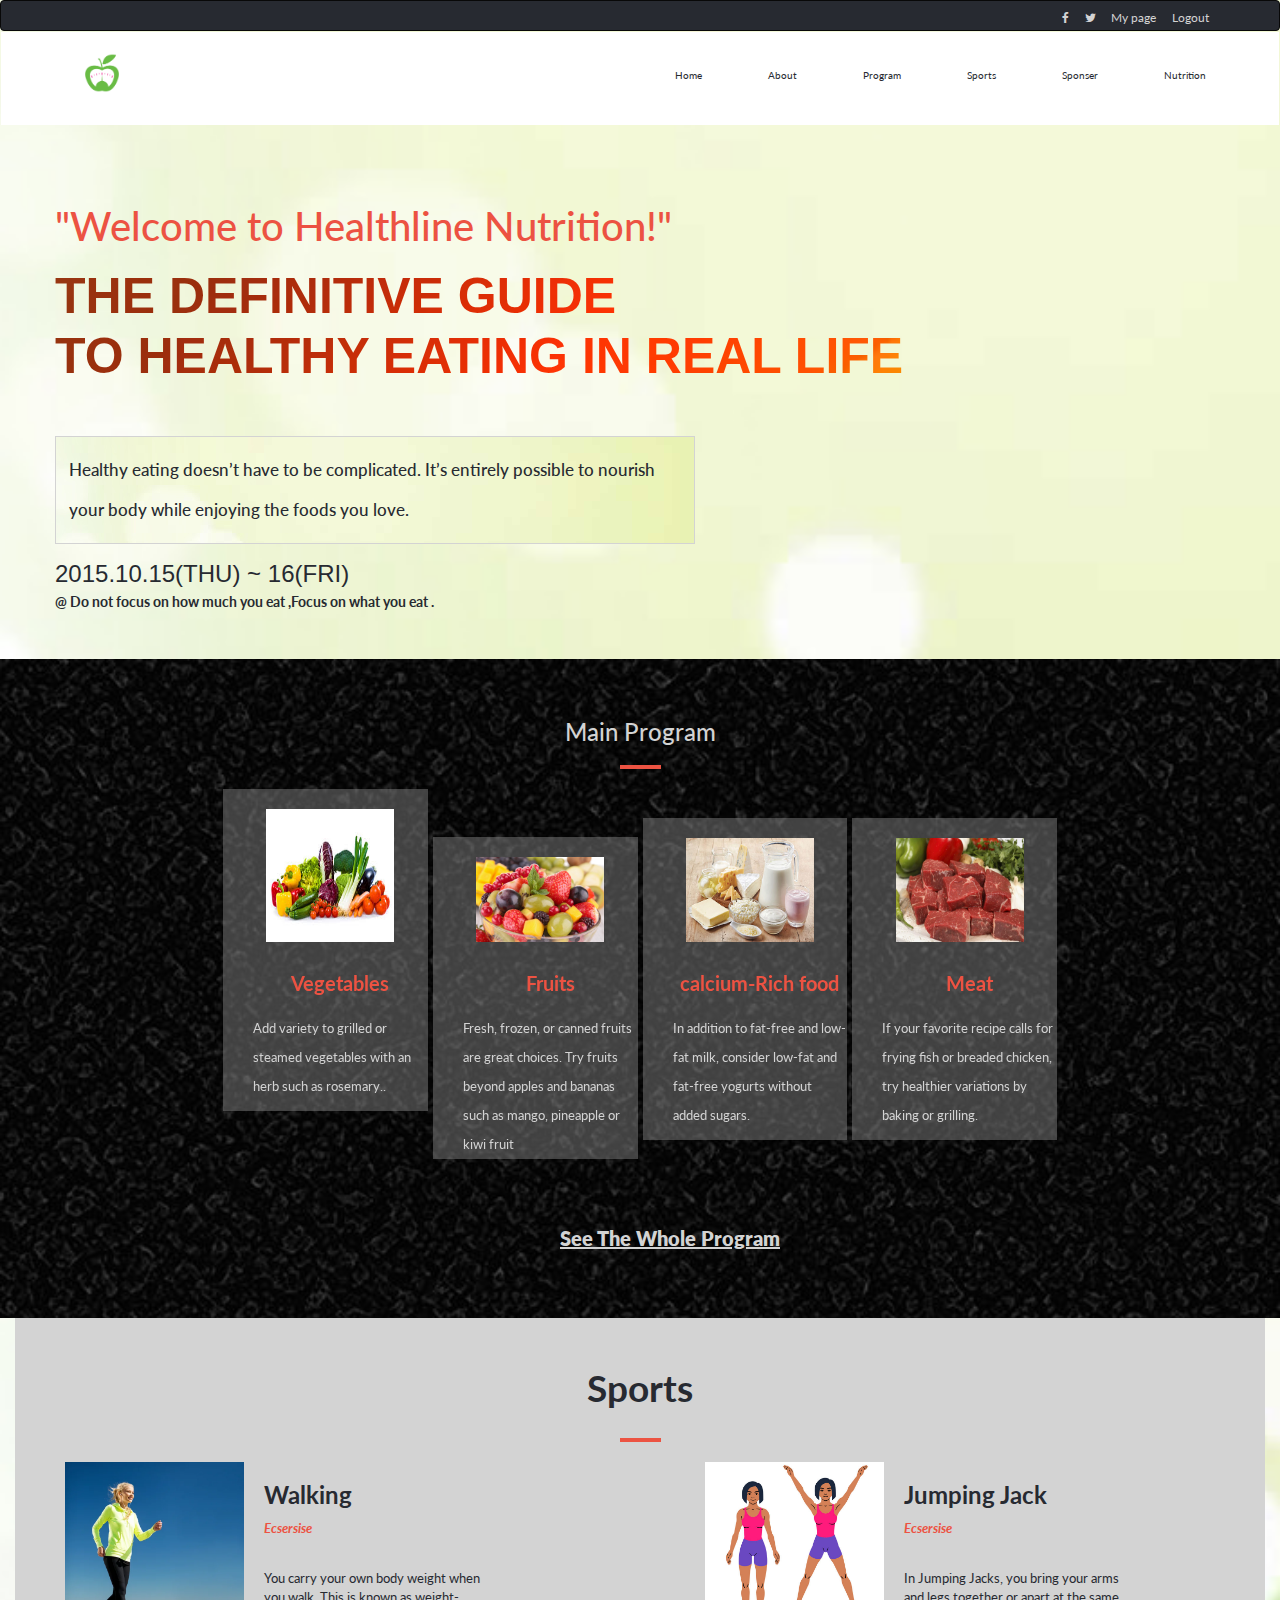
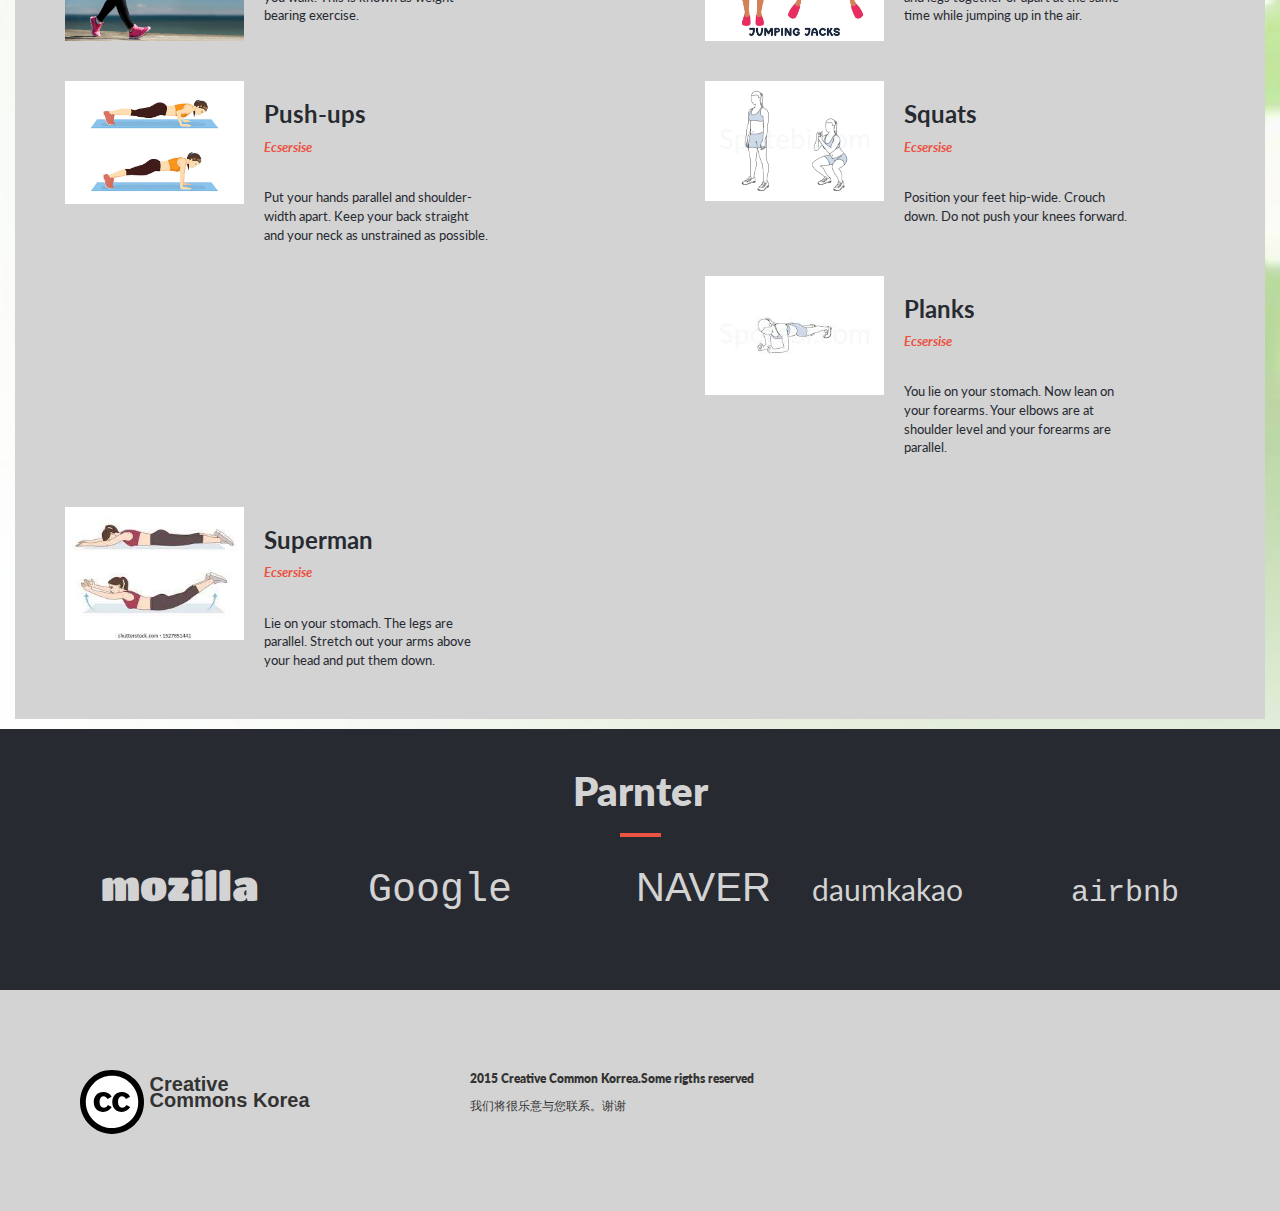
==== commit 7191ffba: "update index and complete dynamic page" ====
--- a/index.html
+++ b/index.html
@@ -66,6 +66,7 @@
           </div>
         </nav>
       </div>
+      <main class="main1">
       <div class="row introduction">
         <p>"Welcome to Healthline Nutrition!"</p>
         <h1 class="secondHeader">
@@ -118,12 +119,12 @@
 
         <p class="text-white" id="wholeProgram">See The Whole Program</p>
       </div>
-      <div class="row">
         <section class="sports">
           <h2>Sports</h2>
           <hr />
         </section>
-      </div>
+     
+    </main>
       <div class="row">
         <section class="partner">
           <h3>Parnter</h3>
--- a/assets/CSS/style.css
+++ b/assets/CSS/style.css
@@ -478,37 +478,40 @@
     margin-left: 35rem;
   }
 
+  .sports {
+   background-color: #d3d3d3;
+   background-image: none;
+  }
+
   .sports .card1 {
-    width: 60%;
-    margin-left: 1rem;
-    margin-right: 1rem;
-    display: flex;
-    height: 60rem;
-  }
-
-  .card1 img {
-    width: 60vw;
-    height: 29vh;
-    margin: 4rem;
+   width: 100%;
+   margin-left: 5rem;
+   margin-bottom: 0;
+   padding-bottom: 1px;
+  }
+
+.sports .col-sm-6 .card1 img {
+    width: 14vw;
   }
 
   .card2 {
     display: flex;
     flex-direction: column;
+    width: 40%;
   }
 
   .card2 h3 {
-    display: contents;
-    color: #ec5242;
-    margin-top: 10rem;
-    font-family: "COCOGOOSE", sans-serif;
+    color: #272a31;
+    font-family: "Lato", sans-serif;
+  }
+
+  .redTxt {
+    padding: 0;
   }
 
   .card2 p {
     font-family: "Lato", sans-serif;
-    padding: 2rem;
-    line-height: 2.9rem;
-    font-size: 1.9rem;
+    font-size: 1.2rem;
   }
 
   .partner {
@@ -573,11 +576,11 @@
   }
 
   .left-side {
-   display: block;
-   margin: 8rem;
-  }
-
-  .left-side p{
+    display: block;
+    margin: 8rem;
+  }
+
+  .left-side p {
     display: inline-block;
     margin: 0;
     line-height: 1.6rem;
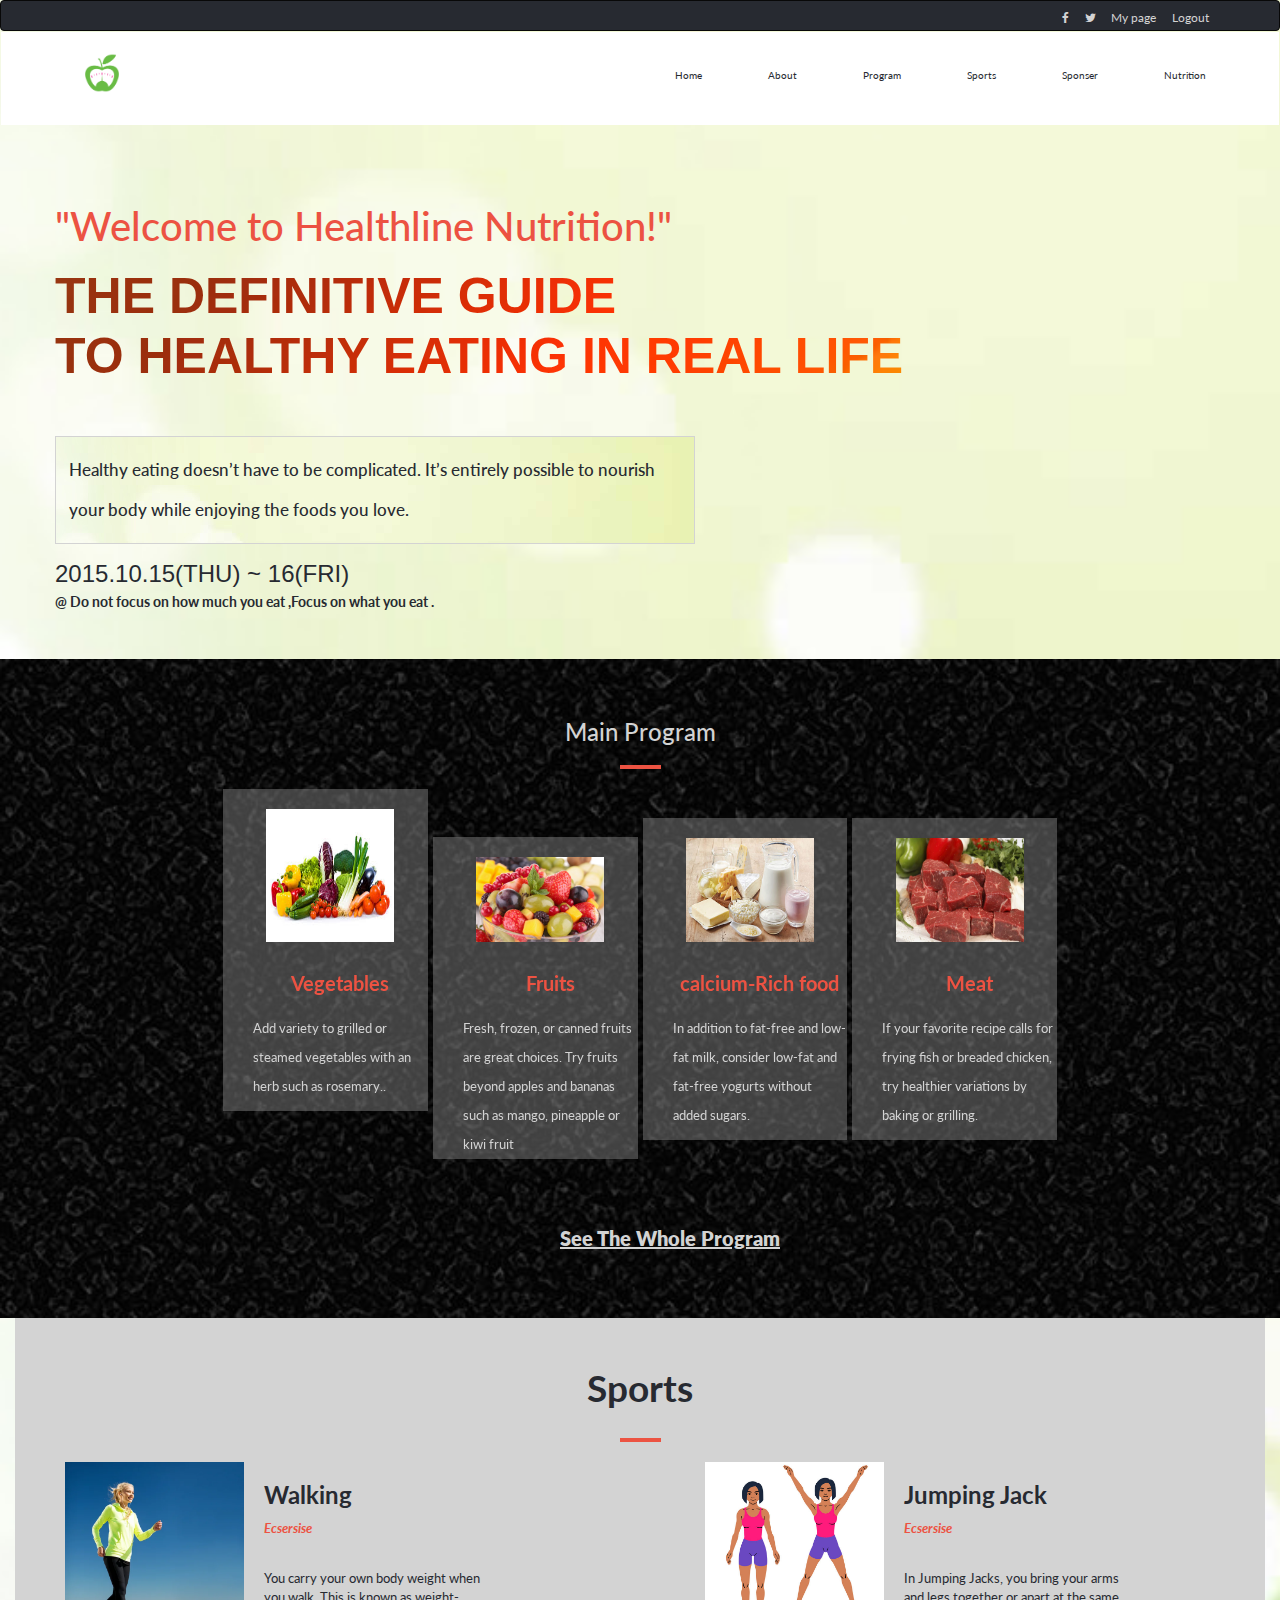
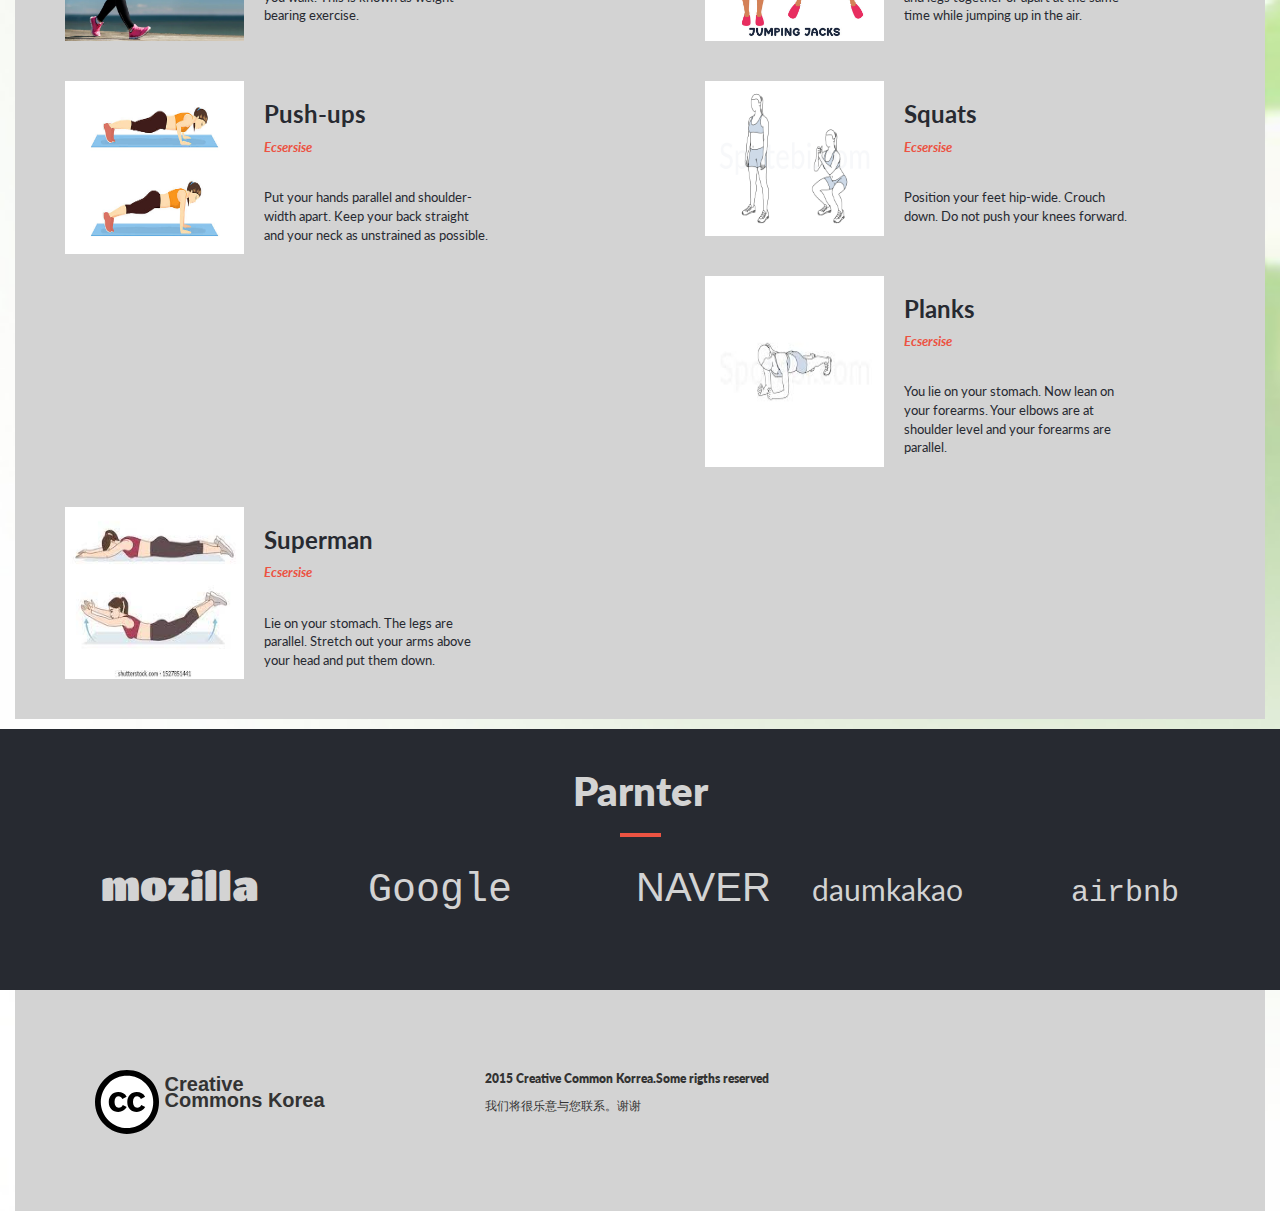
==== commit aac4fe2e: "update footer about.html" ====
--- a/index.html
+++ b/index.html
@@ -123,7 +123,6 @@
           <h2>Sports</h2>
           <hr />
         </section>
-     
     </main>
       <div class="row">
         <section class="partner">
@@ -136,7 +135,6 @@
           <span class="airbnb"> airbnb </span>
         </section>
       </div>
-      <div class="row">
         <footer>
             <div class="left-side">
                 <span> <img src="assets/images/cc.svg"></span>
@@ -149,7 +147,6 @@
             </div>
         </footer>
       </div>
-    </div>
     <script src="script.js"></script>
     <script src="sport.js"></script>
   </body>
--- a/assets/CSS/style.css
+++ b/assets/CSS/style.css
@@ -479,19 +479,20 @@
   }
 
   .sports {
-   background-color: #d3d3d3;
-   background-image: none;
+    background-color: #d3d3d3;
+    background-image: none;
   }
 
   .sports .card1 {
-   width: 100%;
-   margin-left: 5rem;
-   margin-bottom: 0;
-   padding-bottom: 1px;
-  }
-
-.sports .col-sm-6 .card1 img {
+    width: 100%;
+    margin-left: 5rem;
+    margin-bottom: 0;
+    padding-bottom: 1px;
+  }
+
+  .sports .col-sm-6 .card1 img {
     width: 14vw;
+    height: auto;
   }
 
   .card2 {
@@ -587,7 +588,7 @@
     text-align: left;
     font-family: 'COCOGOOSE', sans-serif;
     font-weight: 900;
-   }
+  }
 
   .right-side {
     display: block;
@@ -595,13 +596,13 @@
     font-weight: 800;
   }
 
-  .right-side p{
+  .right-side p {
     display: block;
     font-family: 'Lato', sans-serif;
     font-size: 1.2rem;
   }
 
-  .right-side :nth-child(2){
-  font-weight: 200;
-  }
-}
+  .right-side :nth-child(2) {
+    font-weight: 200;
+  }
+}
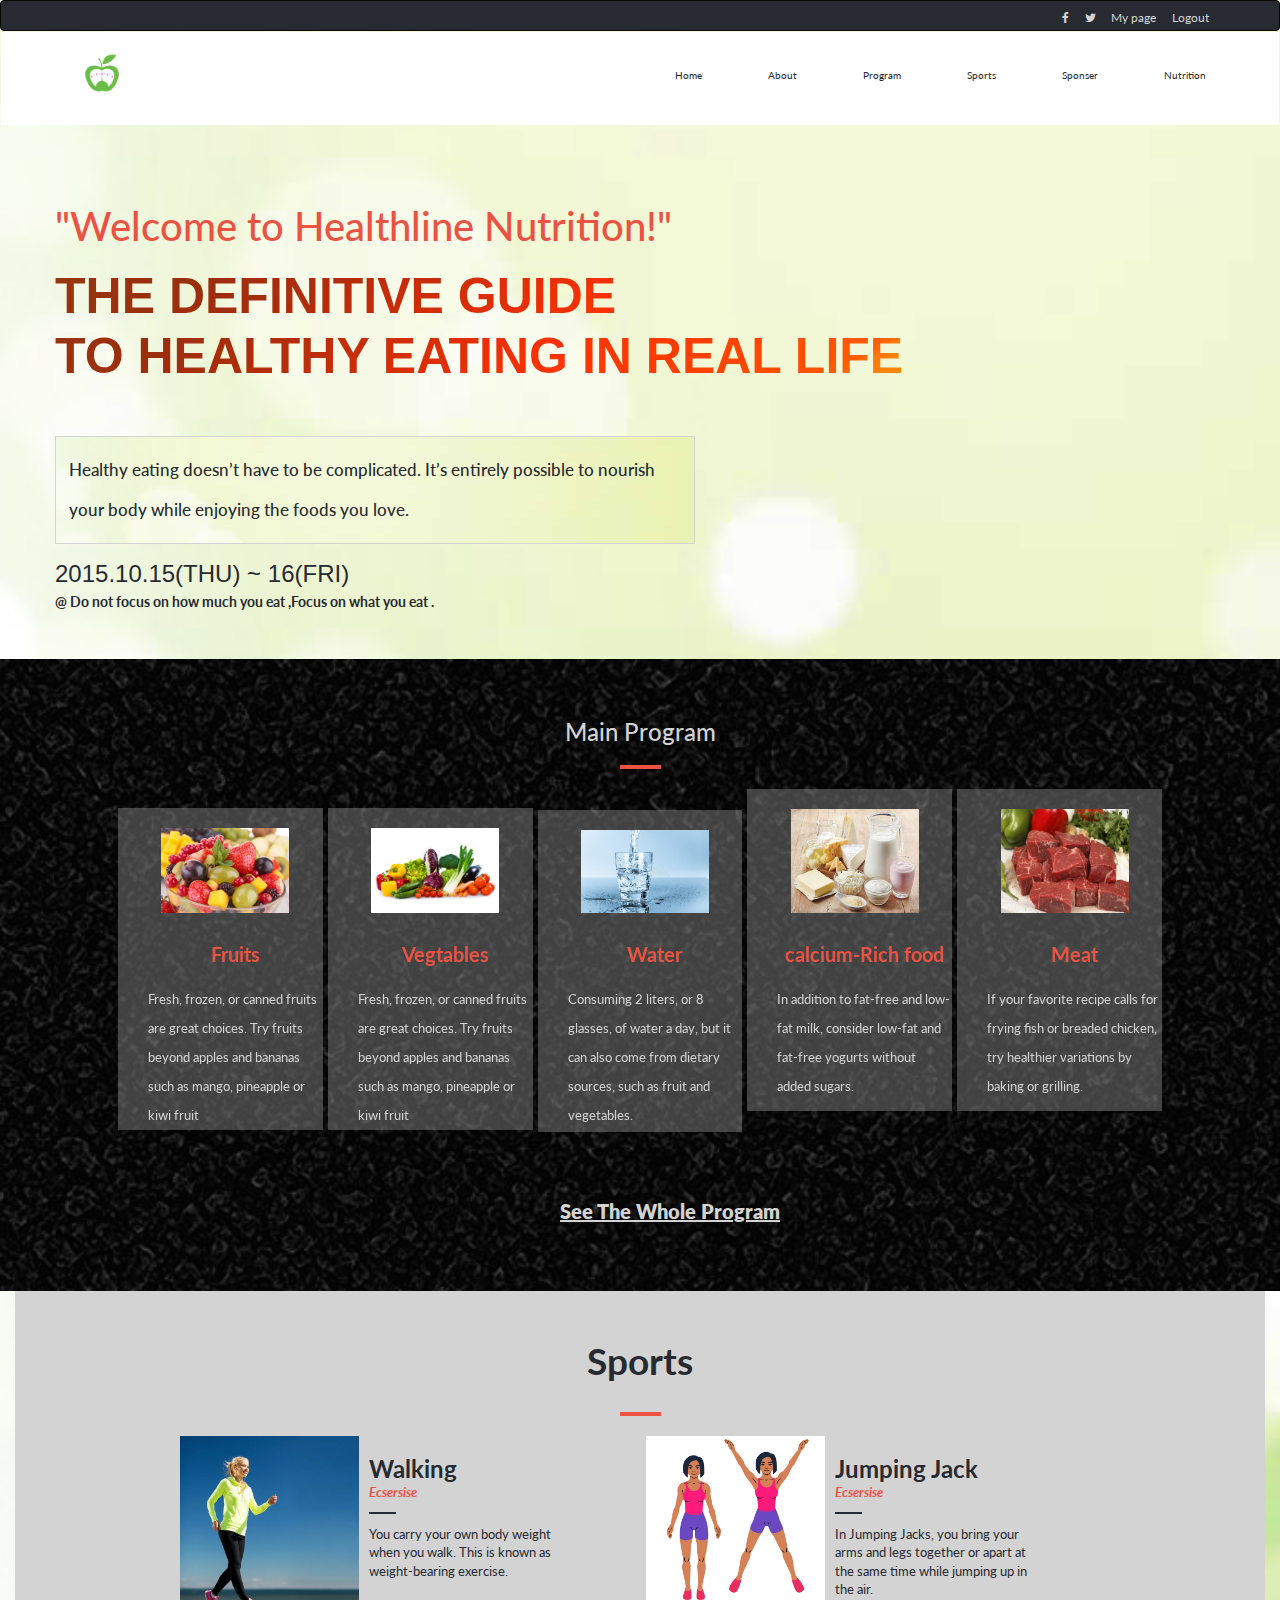
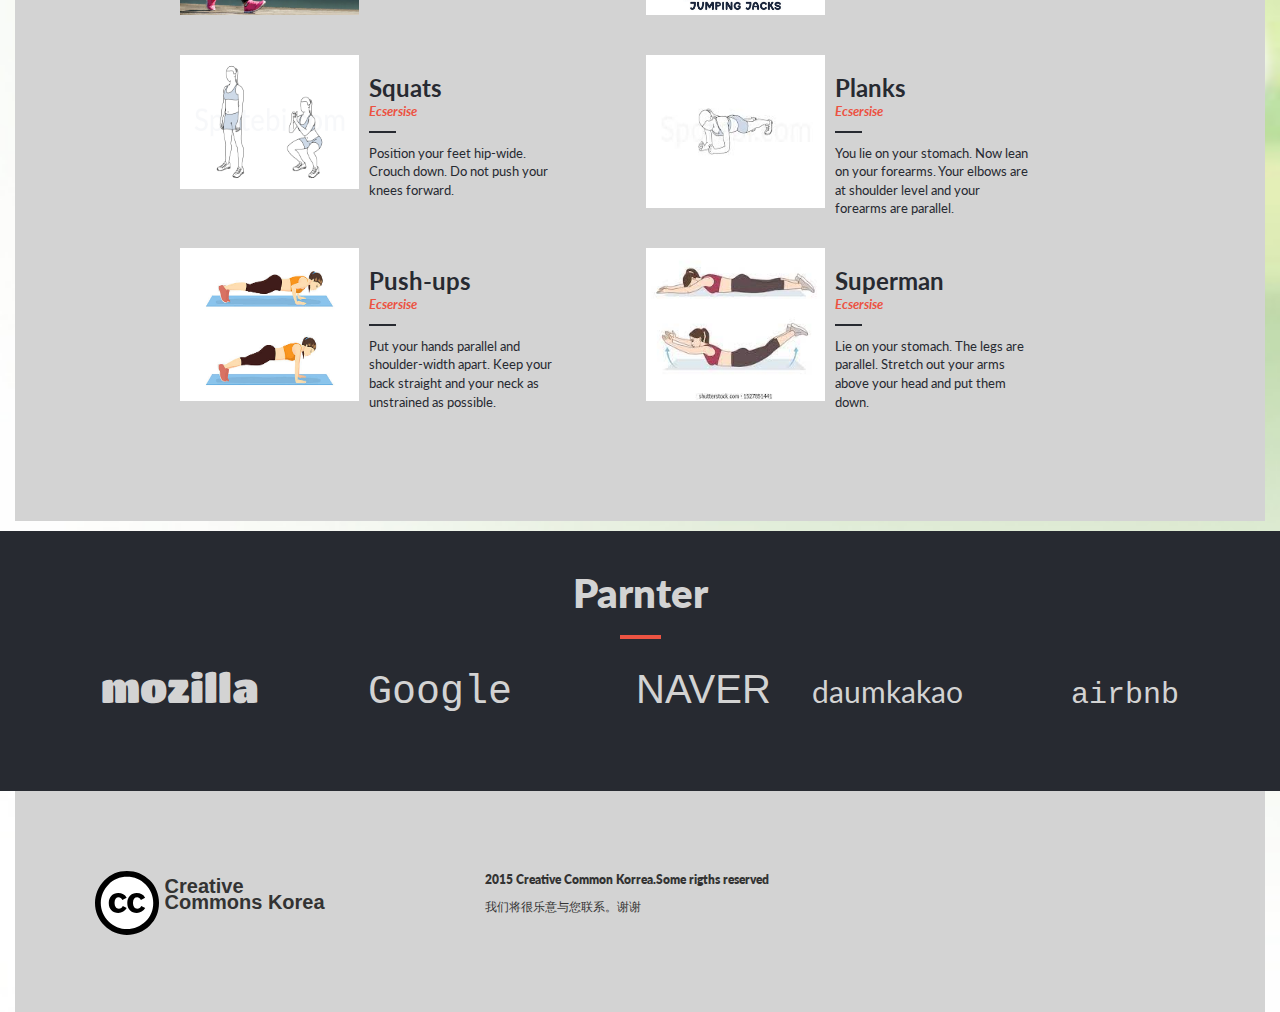
==== commit b19ed219: "update Main program section" ====
--- a/index.html
+++ b/index.html
@@ -67,63 +67,75 @@
         </nav>
       </div>
       <main class="main1">
-      <div class="row introduction">
-        <p>"Welcome to Healthline Nutrition!"</p>
-        <h1 class="secondHeader">
-          The Definitive Guide<br />
-          to Healthy Eating in Real Life
-        </h1>
+        <div class="row introduction">
+          <p>"Welcome to Healthline Nutrition!"</p>
+          <h1 class="secondHeader">
+            The Definitive Guide<br />
+            to Healthy Eating in Real Life
+          </h1>
 
-        <p id="second-p">
-          Healthy eating doesn’t have to be complicated. It’s entirely possible
-          to nourish your body while enjoying the foods you love.
-        </p>
-        <h3>2015.10.15(THU) ~ 16(FRI)</h3>
-        <h5>@ Do not focus on how much you eat ,Focus on what you eat .</h5>
-      </div>
-      <div class="row mainProgram" id="program">
-        <h3>Main Program</h3>
-        <hr />
-        <div class="col-sm card">
-          <img src="assets/images/vegtables.jpg" alt="Vegtables" />
-          <h4 class="card-title">Vegetables</h4>
-          <p class="card-text">
-            Add variety to grilled or steamed vegetables with an herb such as
-            rosemary..
+          <p id="second-p">
+            Healthy eating doesn’t have to be complicated. It’s entirely
+            possible to nourish your body while enjoying the foods you love.
           </p>
+          <h3>2015.10.15(THU) ~ 16(FRI)</h3>
+          <h5>@ Do not focus on how much you eat ,Focus on what you eat .</h5>
         </div>
-        <div class="col-sm card">
-          <img src="assets/images/fruits.jpg" alt=" fruits" />
-          <h4 class="card-title">Fruits</h4>
-          <p class="card-text">
-            Fresh, frozen, or canned fruits are great choices. Try fruits beyond
-            apples and bananas such as mango, pineapple or kiwi fruit
-          </p>
+        <div class="row mainProgram" id="program">
+          <h3>Main Program</h3>
+          <hr />
+          <div class="col-sm card">
+            <img src="assets/images/fruits.jpg" alt=" fruits" />
+            <h4 class="card-title">Fruits</h4>
+            <p class="card-text">
+              Fresh, frozen, or canned fruits are great choices. Try fruits
+              beyond apples and bananas such as mango, pineapple or kiwi fruit
+            </p>
+          </div>
+          <div class="col-sm card">
+            <img src="assets/images/vegtables.jpg" alt=" vegtables" />
+            <h4 class="card-title">Vegtables</h4>
+            <p class="card-text">
+              Fresh, frozen, or canned fruits are great choices. Try fruits
+              beyond apples and bananas such as mango, pineapple or kiwi fruit
+            </p>
+          </div>
+          <div class="col-sm card">
+            <img src="assets/images/glass-clean-drinking-water-44066082.jpg" alt=" Water" />
+            <h4 class="card-title">Water</h4>
+            <p class="card-text">
+              Consuming 2 liters, or 8 glasses, of water a
+              day, but it can also come from dietary sources, such as fruit and
+              vegetables.
+            </p>
+          </div>
+          <div class="col-sm card">
+            <img
+              src="assets/images/calcium.jpg"
+              alt=" calcuim-rich food image"
+            />
+            <h4 class="card-title">calcium-Rich food</h4>
+            <p class="card-text">
+              In addition to fat-free and low-fat milk, consider low-fat and
+              fat-free yogurts without added sugars.
+            </p>
+          </div>
+          <div class="col-sm card">
+            <img src="assets/images/meat.jpg" alt=" meat picture" />
+            <h4 class="card-title">Meat</h4>
+            <p class="card-text">
+              If your favorite recipe calls for frying fish or breaded chicken,
+              try healthier variations by baking or grilling.
+            </p>
+          </div>
+
+          <p class="text-white" id="wholeProgram">See The Whole Program</p>
         </div>
-        <div class="col-sm card">
-          <img src="assets/images/calcium.jpg" alt=" calcuim-rich food image" />
-          <h4 class="card-title">calcium-Rich food</h4>
-          <p class="card-text">
-            In addition to fat-free and low-fat milk, consider low-fat and
-            fat-free yogurts without added sugars.
-          </p>
-        </div>
-        <div class="col-sm card">
-          <img src="assets/images/meat.jpg" alt=" meat picture" />
-          <h4 class="card-title">Meat</h4>
-          <p class="card-text">
-            If your favorite recipe calls for frying fish or breaded chicken,
-            try healthier variations by baking or grilling.
-          </p>
-        </div>
-
-        <p class="text-white" id="wholeProgram">See The Whole Program</p>
-      </div>
         <section class="sports">
           <h2>Sports</h2>
           <hr />
         </section>
-    </main>
+      </main>
       <div class="row">
         <section class="partner">
           <h3>Parnter</h3>
@@ -135,18 +147,18 @@
           <span class="airbnb"> airbnb </span>
         </section>
       </div>
-        <footer>
-            <div class="left-side">
-                <span> <img src="assets/images/cc.svg"></span>
-                <p>Creative <br>Commons Korea</p>
-            </div>
-          
-            <div class="right-side">
-                <p>2015 Creative Common Korrea.Some rigths reserved</p>
-                <p>我们将很乐意与您联系。谢谢</p>
-            </div>
-        </footer>
-      </div>
+      <footer>
+        <div class="left-side">
+          <span> <img src="assets/images/cc.svg" /></span>
+          <p>Creative <br />Commons Korea</p>
+        </div>
+
+        <div class="right-side">
+          <p>2015 Creative Common Korrea.Some rigths reserved</p>
+          <p>我们将很乐意与您联系。谢谢</p>
+        </div>
+      </footer>
+    </div>
     <script src="script.js"></script>
     <script src="sport.js"></script>
   </body>
--- a/assets/CSS/style.css
+++ b/assets/CSS/style.css
@@ -231,7 +231,7 @@
   color: #272a31;
 }
 
-.sports .col-sm-6 .card1 {
+.sports .col-sm-6 {
   display: flex;
   flex-direction: row;
   margin-bottom: 2rem;
@@ -239,8 +239,9 @@
 }
 
 .sports .col-sm-6 .card1 img {
-  width: 30%;
-  height: 20%;
+  width: 14rem;
+  height: 100%;
+  margin-left: 5rem;
 }
 
 .sports .card2 {
@@ -264,13 +265,14 @@
 
 .horizantalLine {
   width: 25px;
-  border: 1px solid #d3d3d3;
+  border: 1px solid #272a31;
   margin-left: 0;
   margin-top: 0;
 }
 
 .sports .card2 p {
   font-size: 1.3rem;
+  margin-top: -9px;
 }
 
 .partner {
@@ -467,6 +469,10 @@
     border: 2px solid #d3d3d3;
   }
 
+  .card:focus {
+    border: 2px solid #d3d3d3;
+  }
+
   #wholeProgram {
     text-decoration-line: underline;
     color: #d3d3d3;
@@ -483,22 +489,30 @@
     background-image: none;
   }
 
-  .sports .card1 {
-    width: 100%;
-    margin-left: 5rem;
-    margin-bottom: 0;
-    padding-bottom: 1px;
+  .sports .row {
+    margin-left: 10rem;
+    margin-bottom: 8rem;
+  }
+
+  .sports .col-sm-6 {
+    width: 40%;
+    margin: 0;
+    display: flex;
+  }
+
+  .sports .col-sm-6 .card1 {
+    display: contents;
   }
 
   .sports .col-sm-6 .card1 img {
     width: 14vw;
     height: auto;
-  }
-
-  .card2 {
-    display: flex;
-    flex-direction: column;
-    width: 40%;
+    margin-bottom: 2rem;
+  }
+
+  .sports .col-sm-6 .card2 {
+    padding-left: 1rem;
+    width: 50%;
   }
 
   .card2 h3 {
@@ -586,7 +600,7 @@
     margin: 0;
     line-height: 1.6rem;
     text-align: left;
-    font-family: 'COCOGOOSE', sans-serif;
+    font-family: "COCOGOOSE", sans-serif;
     font-weight: 900;
   }
 
@@ -598,7 +612,7 @@
 
   .right-side p {
     display: block;
-    font-family: 'Lato', sans-serif;
+    font-family: "Lato", sans-serif;
     font-size: 1.2rem;
   }
 
